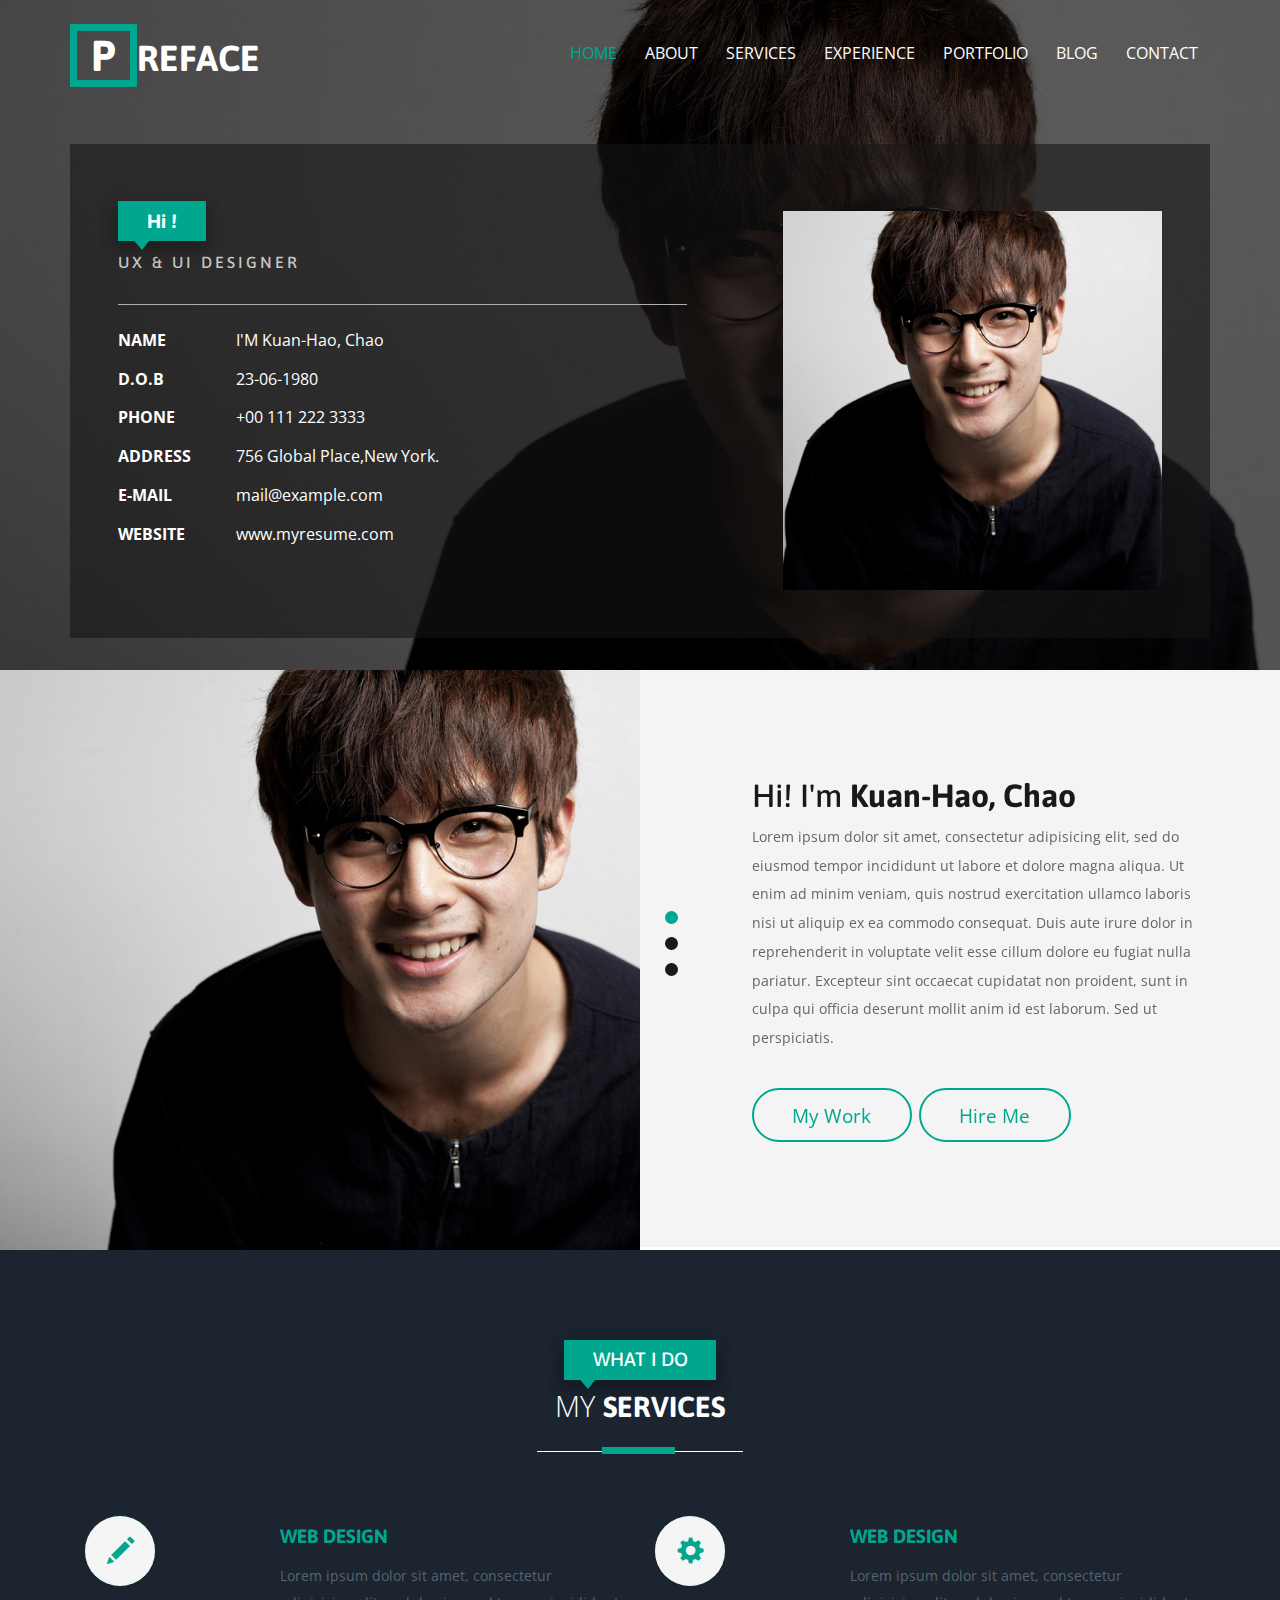
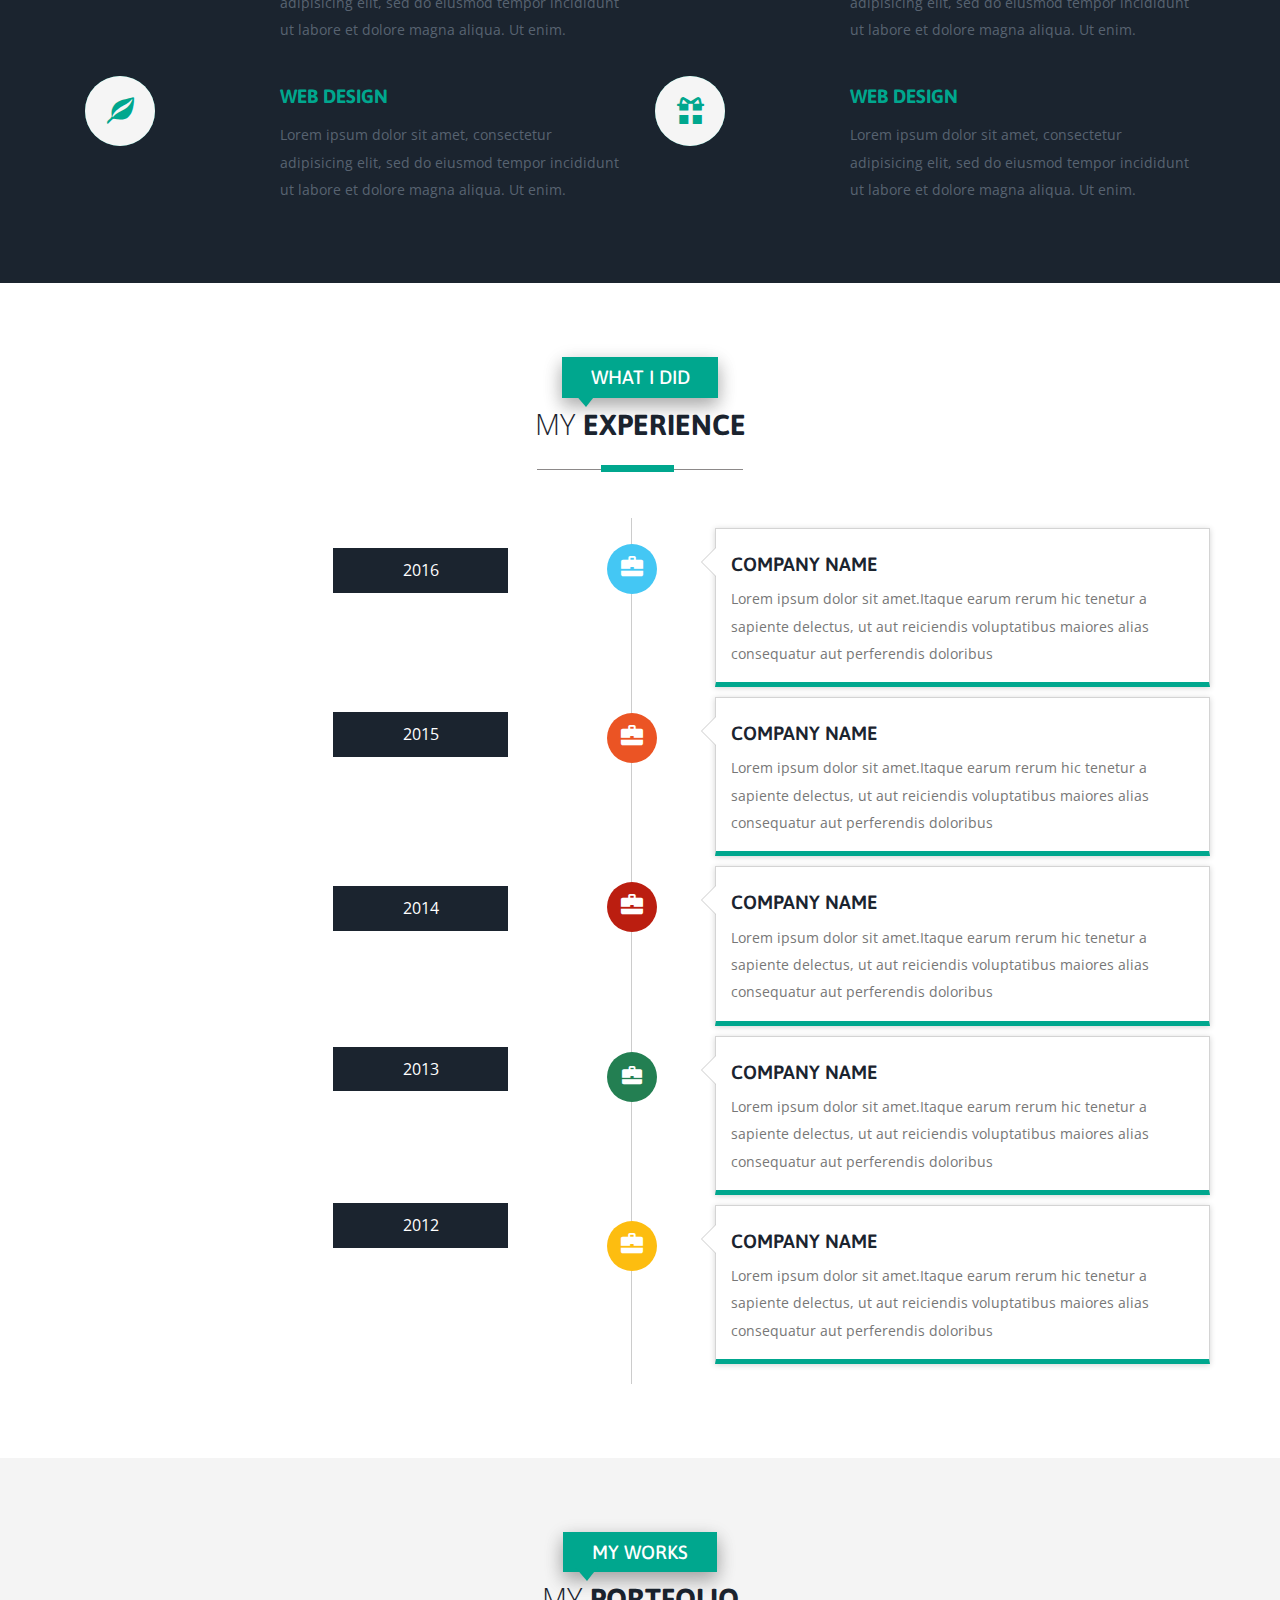
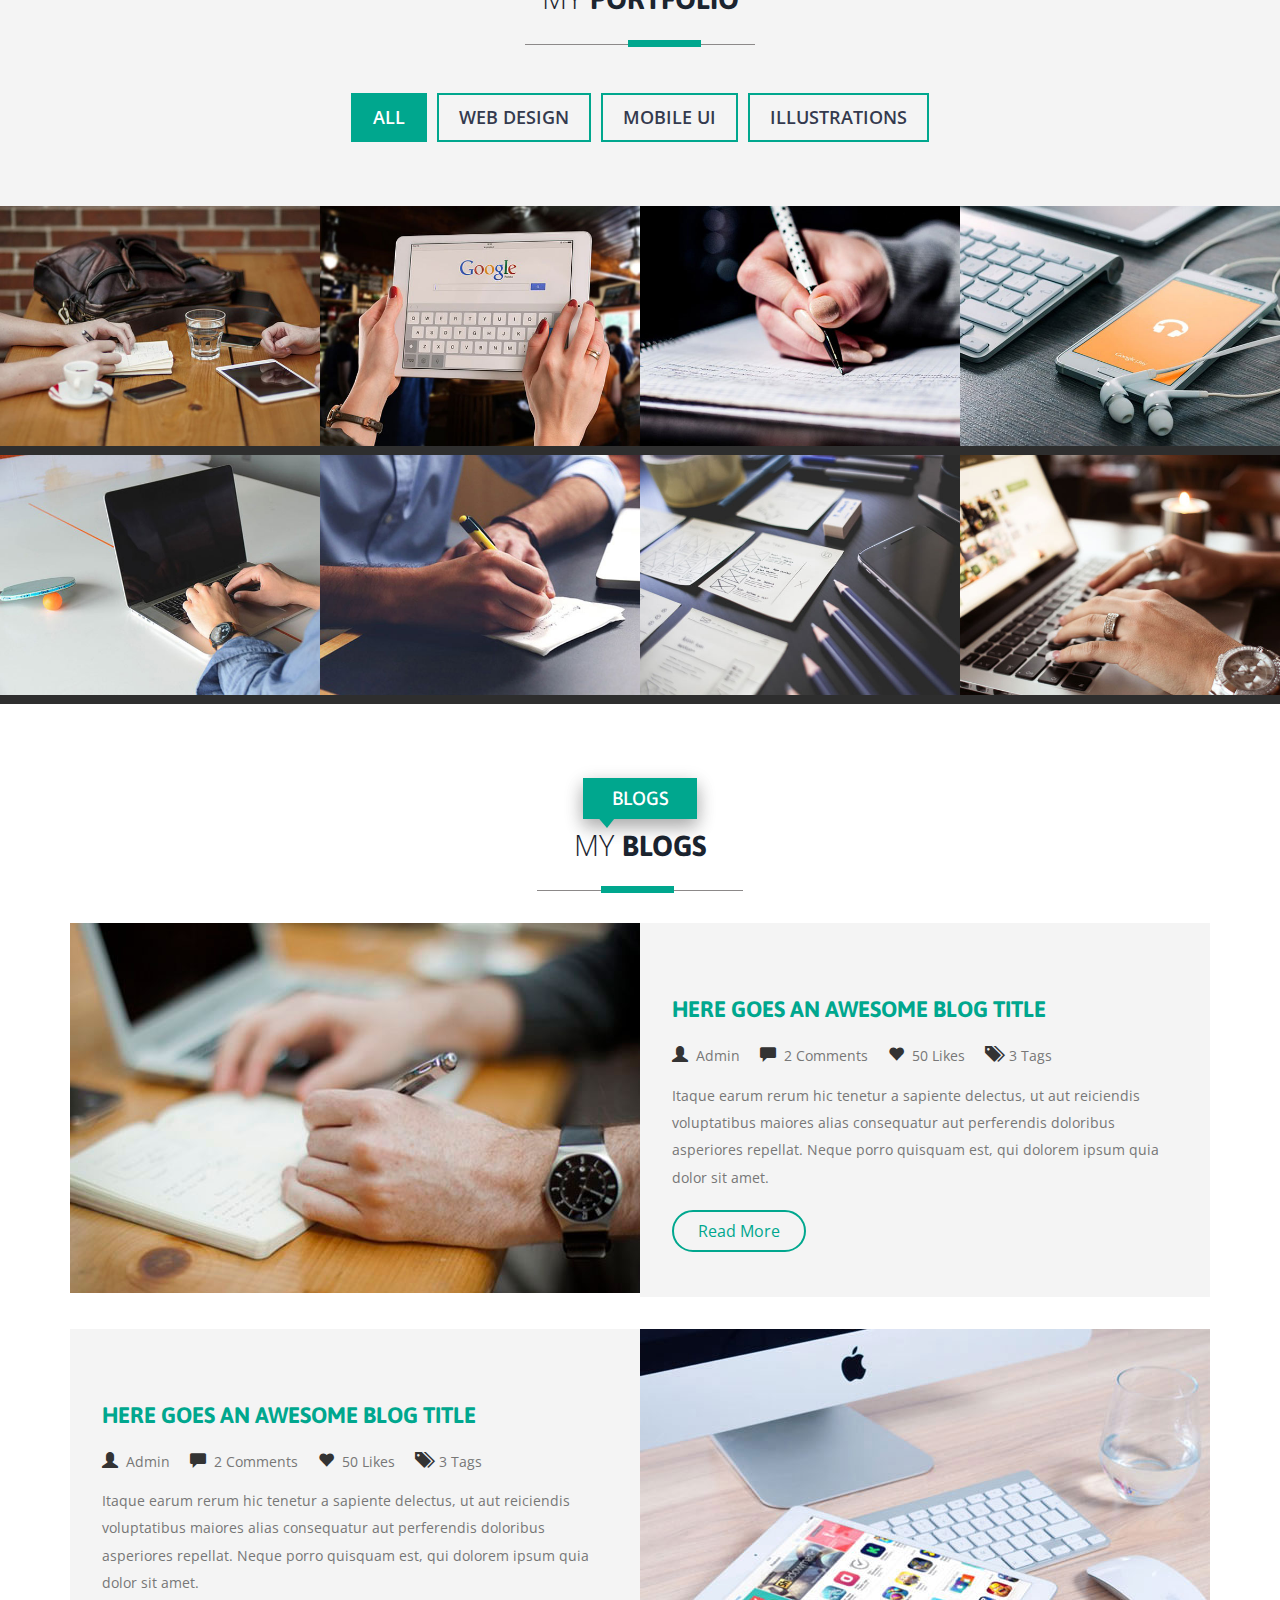
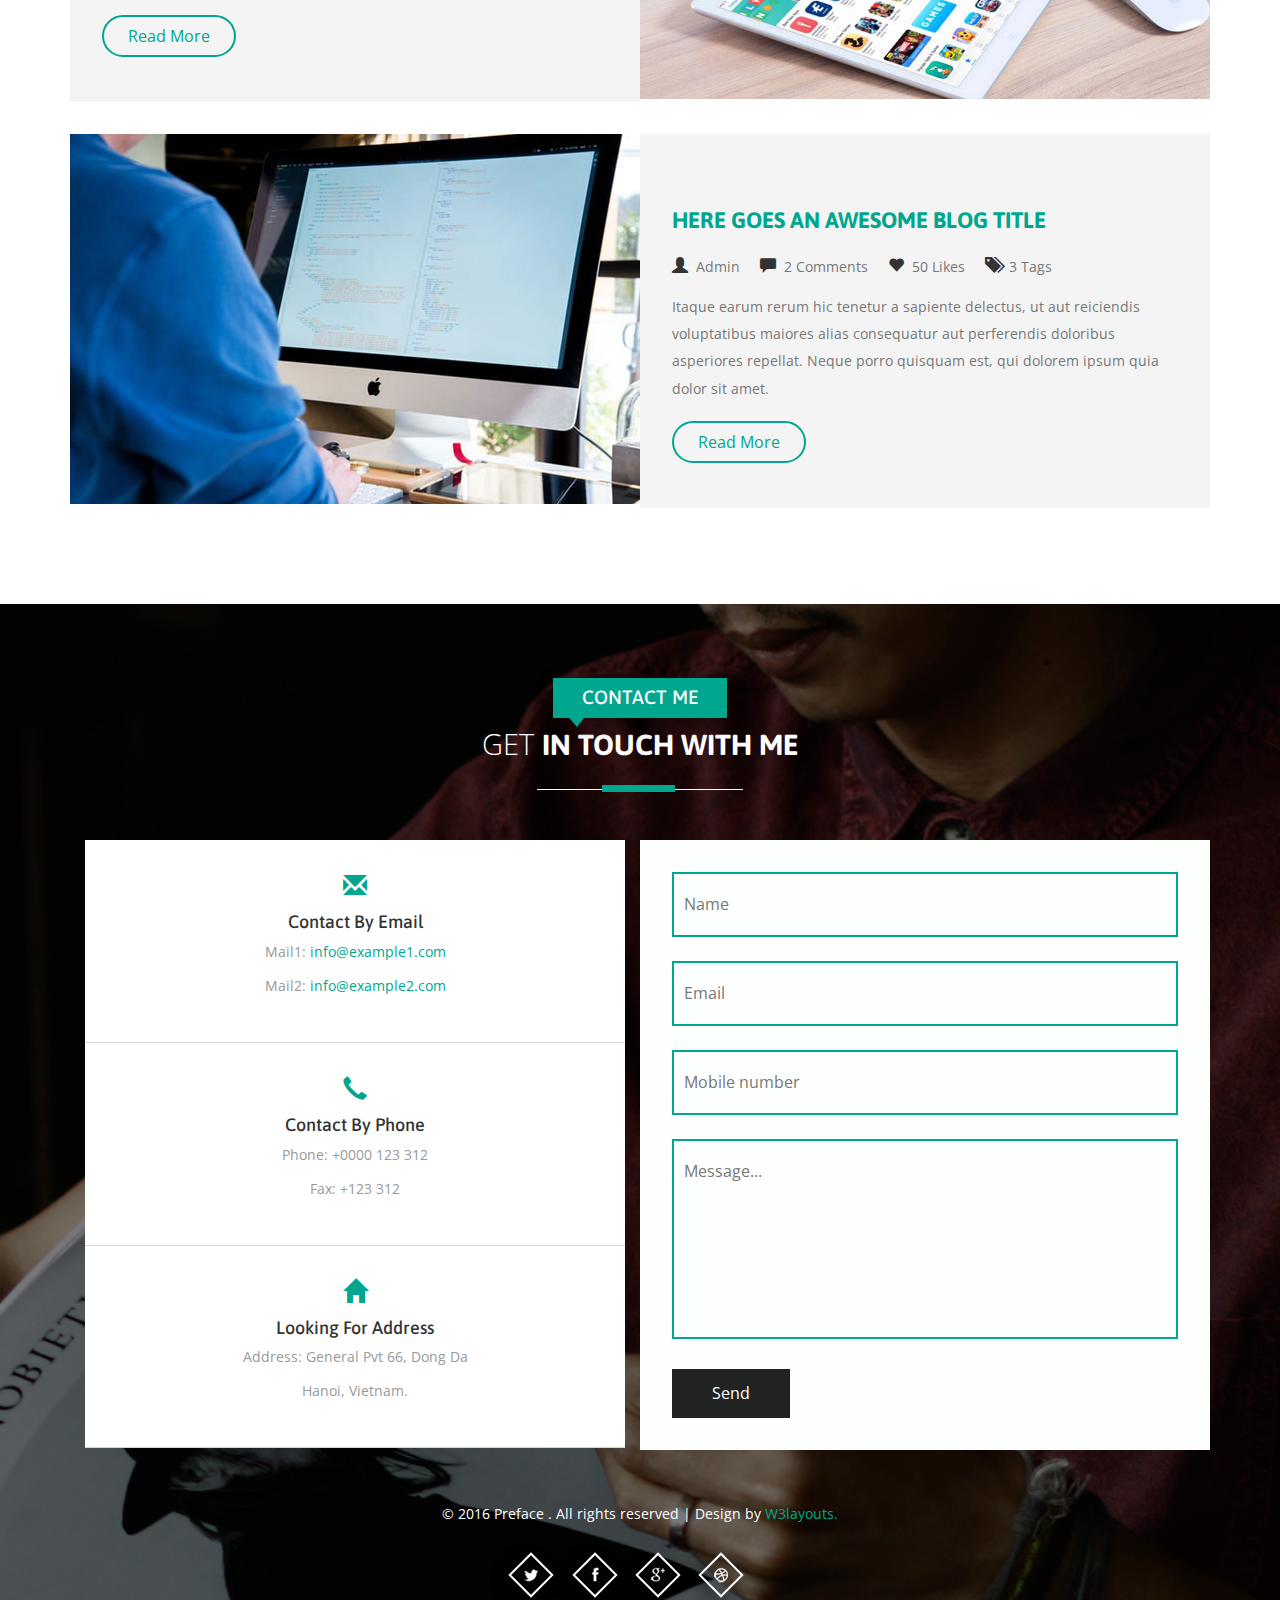
==== index.html @ f08b383d "Upload the new versio of my personal website" ====
<!--
Author: W3layouts
Author URL: http://w3layouts.com
License: Creative Commons Attribution 3.0 Unported
License URL: http://creativecommons.org/licenses/by/3.0/
-->
<!DOCTYPE HTML>
<html>
<head>
<title>Preface a Personal Category Flat Bootstrap Responsive Website Template| Home :: w3layouts</title>
<link href="css/bootstrap.css" rel='stylesheet' type='text/css' />
<!-- jQuery (necessary for Bootstrap's JavaScript plugins) -->
<script src="js/jquery.min.js"></script>
<!-- Custom Theme files -->
<link href="css/style.css" rel='stylesheet' type='text/css' />
 <!-- Custom Theme files -->
 <meta name="viewport" content="width=device-width, initial-scale=1">
 <meta http-equiv="Content-Type" content="text/html; charset=utf-8" />
 <meta name="keywords" content="Preface Responsive web template, Bootstrap Web Templates, Flat Web Templates, Android Compatible web template, 
Smartphone Compatible web template, free webdesigns for Nokia, Samsung, LG, Sony Ericsson, Motorola web design" />
<!-- webfonts -->
	<link href='//fonts.googleapis.com/css?family=Asap:400,700,400italic' rel='stylesheet' type='text/css'>
	<link href='//fonts.googleapis.com/css?family=Open+Sans:400,300,600' rel='stylesheet' type='text/css'>
<!-- webfonts -->
 <!---- start-smoth-scrolling---->
<script type="text/javascript" src="js/move-top.js"></script>
<script type="text/javascript" src="js/easing.js"></script>
	<script type="text/javascript">
			jQuery(document).ready(function($) {
				$(".scroll").click(function(event){		
					event.preventDefault();
					$('html,body').animate({scrollTop:$(this.hash).offset().top},1000);
				});
			});
		</script>
 <!---- start-smoth-scrolling---->
</head>
	<body>
		<!-- container -->
			<!-- header -->
			<div id="home" class="header">
				<div class="container">
				<!-- top-hedader -->
				<div class="top-header">
					<!-- /logo -->
					<!--top-nav---->
					<div class="top-nav">
					<div class="navigation">
					<div class="logo">
						<h1><a href="index.html"><span>P</span>REFACE</a></h1>
					</div>
					<div class="navigation-right">
						<span class="menu"><img src="images/menu.png" alt=" " /></span>
						<nav class="link-effect-3" id="link-effect-3">
							<ul class="nav1 nav nav-wil">
								<li class="active"><a data-hover="Home" href="index.html">Home</a></li>
								<li><a class="scroll" data-hover="About" href="#about">About</a></li>
								<li><a class="scroll" data-hover="Services" href="#services" >Services</a></li>
								<li><a class="scroll" data-hover="Experience" href="#work">Experience</a></li>
								<li><a class="scroll" data-hover="Portfolio" href="#port">Portfolio</a></li>
								<li><a class="scroll" data-hover="Blog" href="#blogs">Blog</a></li>
								<li><a class="scroll" data-hover="Contact" href="#contact">Contact</a></li>
							</ul>
						</nav>
							<!-- script-for-menu -->
								<script>
								   $( "span.menu" ).click(function() {
									 $( "ul.nav1" ).slideToggle( 300, function() {
									 // Animation complete.
									  });
									 });
								</script>
							<!-- /script-for-menu -->
					</div>
					<div class="clearfix"></div>
				</div>
				<!-- /top-hedader -->
				</div>
			<div class="banner-info">
				<div class="col-md-7 header-right">
					<h1>Hi !</h1>
					<h6>UX & UI DESIGNER</h6>
					<ul class="address">
					
					<li>
							<ul class="address-text">
								<li><b>NAME</b></li>
								<li>I'M Kuan-Hao, Chao</li>
							</ul>
						</li>
						<li>
							<ul class="address-text">
								<li><b>D.O.B</b></li>
								<li>23-06-1980</li>
							</ul>
						</li>
						<li>
							<ul class="address-text">
								<li><b>PHONE </b></li>
								<li>+00 111 222 3333</li>
							</ul>
						</li>
						<li>
							<ul class="address-text">
								<li><b>ADDRESS </b></li>
								<li>756 Global Place,New York.</li>
							</ul>
						</li>
						<li>
							<ul class="address-text">
								<li><b>E-MAIL </b></li>
								<li><a href="mailto:example@mail.com"> mail@example.com</a></li>
							</ul>
						</li>
						<li>
							<ul class="address-text">
								<li><b>WEBSITE </b></li>
								<li><a href="http://w3layouts.com">www.myresume.com</a></li>
							</ul>
						</li>
						
					</ul>
				</div>
				<div class="col-md-5 header-left">
					<img src="images/img1.jpg" alt="">
				</div>
				<div class="clearfix"> </div>
						
		      </div>
			</div>
		</div>
	</div>
			<!-- about -->
			<div id="about" class="about">
				<div class="col-md-6 about-left">
					<div id="owl-demo1" class="owl-carousel owl-carousel2">
					                <div class="item">
					                	<div class="about-left-grid">
											<h2>Hi! I'm <span>Kuan-Hao, Chao</span></h2>
											<p>Lorem ipsum dolor sit amet, consectetur adipisicing elit, sed do eiusmod tempor incididunt ut labore et dolore magna aliqua. Ut enim ad minim veniam, quis nostrud exercitation ullamco laboris nisi ut aliquip ex ea commodo consequat. Duis aute irure dolor in reprehenderit in voluptate velit esse cillum dolore eu fugiat nulla pariatur. Excepteur sint occaecat cupidatat non proident, sunt in culpa qui officia deserunt mollit anim id est laborum. Sed ut perspiciatis.</p>
											<ul>
												<li><a class="a-btn-a scroll" href="#port">My Work</a></li>
												<li><a class="a-btn-h scroll" href="#contact">Hire Me</a></li>
											</ul>
										</div>
					                </div>
					                  <div class="item">
					                	<div class="about-left-grid">
											<h2>Hi! I'm <span>Kuan-Hao, Chao</span></h2>
											<p>Lorem ipsum dolor sit amet, consectetur adipisicing elit, sed do eiusmod tempor incididunt ut labore et dolore magna aliqua. Ut enim ad minim veniam, quis nostrud exercitation ullamco laboris nisi ut aliquip ex ea commodo consequat. Duis aute irure dolor in reprehenderit in voluptate velit esse cillum dolore eu fugiat nulla pariatur. Excepteur sint occaecat cupidatat non proident, sunt in culpa qui officia deserunt mollit anim id est laborum. Sed ut perspiciatis.</p>
											<ul>
												<li><a class="a-btn-a scroll" href="#port">My Work</a></li>
												<li><a class="a-btn-h scroll" href="#contact">Hire Me</a></li>
											</ul>
										</div>
					                </div>
					                  <div class="item">
					                	<div class="about-left-grid">
											<h2>Hi! I'm <span>Kuan-Hao, Chao</span></h2>
											<p>Lorem ipsum dolor sit amet, consectetur adipisicing elit, sed do eiusmod tempor incididunt ut labore et dolore magna aliqua. Ut enim ad minim veniam, quis nostrud exercitation ullamco laboris nisi ut aliquip ex ea commodo consequat. Duis aute irure dolor in reprehenderit in voluptate velit esse cillum dolore eu fugiat nulla pariatur. Excepteur sint occaecat cupidatat non proident, sunt in culpa qui officia deserunt mollit anim id est laborum. Sed ut perspiciatis.</p>
											<ul>
												<li><a class="a-btn-a scroll" href="#port">My Work</a></li>
												<li><a class="a-btn-h scroll" href="#contact">Hire Me</a></li>
											</ul>
										</div>
					                </div>
					</div>
				</div>
				<div class="col-md-6 about-right">
					
				</div>
				<div class="clearfix"> </div>
							<link href="css/owl.carousel.css" rel="stylesheet">
							    <script src="js/owl.carousel.js"></script>
			<script>
				$(document).ready(function() {
					$("#owl-demo1").owlCarousel({
						items : 1,
						lazyLoad : false,
						autoPlay : true,
						navigation : false,
						navigationText :  false,
						pagination : true,
					});
				});
			</script>
			<!-- Feedback -->
			<script>
				$(document).ready(function() {
					$("#owl-demo3").owlCarousel({
						items : 1,
						lazyLoad : false,
						autoPlay : true,
						navigation : false,
						navigationText :  true,
						pagination :true,
					});
				});
			</script>
			</div>
			<!-- /about -->
			<!-- services -->
			<div id="services" class="services">
				<div class="container">
					<div class="service-head one text-center ">
						<h4>WHAT I DO</h4>
						<h3>MY <span>SERVICES</span></h3>
						<span class="border two"></span>
					</div>
					<!-- services-grids -->
					<div class="wthree_about_right_grids w3l-agile">
				<div class="col-md-6 wthree_about_right_grid">
					<div class="col-xs-4 wthree_about_right_grid_left">
						<div class="hvr-rectangle-in">
							<i class="glyphicon glyphicon-pencil"></i>
						</div>
					</div>
					<div class="col-xs-8 wthree_about_right_grid_right">
						<h4>Web Design</h4>
						<p>Lorem ipsum dolor sit amet, consectetur adipisicing elit, sed do eiusmod tempor incididunt ut labore et dolore magna aliqua. Ut enim.</p>
					</div>
					<div class="clearfix"> </div>
				</div>
				<div class="col-md-6 wthree_about_right_grid">
					<div class="col-xs-4 wthree_about_right_grid_left">
						<div class="hvr-rectangle-in">
							<i class="glyphicon glyphicon-cog"></i>
						</div>
					</div>
					<div class="col-xs-8 wthree_about_right_grid_right">
						<h4>Web Design</h4>
						<p>Lorem ipsum dolor sit amet, consectetur adipisicing elit, sed do eiusmod tempor incididunt ut labore et dolore magna aliqua. Ut enim.</p>
					</div>
					<div class="clearfix"> </div>
				</div>
				<div class="col-md-6 wthree_about_right_grid">
					<div class="col-xs-4 wthree_about_right_grid_left">
						<div class="hvr-rectangle-in">
							<i class="glyphicon glyphicon-leaf"></i>
						</div>
					</div>
					<div class="col-xs-8 wthree_about_right_grid_right">
						<h4>Web Design</h4>
						<p>Lorem ipsum dolor sit amet, consectetur adipisicing elit, sed do eiusmod tempor incididunt ut labore et dolore magna aliqua. Ut enim.</p>
					</div>
					<div class="clearfix"> </div>
				</div>
				<div class="col-md-6 wthree_about_right_grid">
					<div class="col-xs-4 wthree_about_right_grid_left">
						<div class="hvr-rectangle-in">
							<i class="glyphicon glyphicon-gift"></i>
						</div>
					</div>
					<div class="col-xs-8 wthree_about_right_grid_right">
						<h4>Web Design</h4>
						<p>Lorem ipsum dolor sit amet, consectetur adipisicing elit, sed do eiusmod tempor incididunt ut labore et dolore magna aliqua. Ut enim.</p>
					</div>
					<div class="clearfix"> </div>
				</div>
				<div class="clearfix"> </div>
			</div>

					<!-- services-grids -->
				</div>
			</div>
			<!-- services -->
			<!--work-experience-->
	<div id="work" class="work">
		<div class="container">
			<div class="service-head text-center">
						<h4>WHAT I DID</h4>
						<h3>MY <span>EXPERIENCE</span></h3>
						<span class="border one"></span>
					</div>
					<div class="time-main w3l-agile">
							<div class="col-md-6 year-info">
							   <ul class="year">
								   <li>2016</li>
								   <li>2015</li>
								   <li>2014</li>
								   <li>2013</li>
								   <li>2012</li>
								   <div class="clearfix"></div>
								</ul>
							</div> 
					                        <ul class="col-md-6 timeline">
																<li>
																  <div class="timeline-badge info"><i class="glyphicon glyphicon-briefcase"></i></div>
																  <div class="timeline-panel">
																	<div class="timeline-heading">
																	  <h4 class="timeline-title">COMPANY NAME</h4>
																	</div>
																	<div class="timeline-body">
																	  <p>Lorem ipsum dolor sit amet.Itaque earum rerum hic tenetur a sapiente delectus, ut aut reiciendis voluptatibus maiores alias consequatur aut perferendis doloribus </p>
																	</div>
																  </div>
																</li>
																
																<li>
																  <div class="timeline-badge primary"><i class="glyphicon glyphicon-briefcase"></i></div>
																  <div class="timeline-panel">
																	<div class="timeline-heading">
																	  <h4 class="timeline-title">COMPANY NAME</h4>
																	</div>
																	<div class="timeline-body">
																	  <p>Lorem ipsum dolor sit amet.Itaque earum rerum hic tenetur a sapiente delectus, ut aut reiciendis voluptatibus maiores alias consequatur aut perferendis doloribus </p>
																	</div>
																  </div>
																</li>
																
																
																
																<li>
																  <div class="timeline-badge danger"><i class="glyphicon glyphicon-briefcase"></i></div>
																  <div class="timeline-panel">
																	<div class="timeline-heading">
																	  <h4 class="timeline-title">COMPANY NAME</h4>
																	</div>
																	<div class="timeline-body">
																	  <p>Lorem ipsum dolor sit amet.Itaque earum rerum hic tenetur a sapiente delectus, ut aut reiciendis voluptatibus maiores alias consequatur aut perferendis doloribus </p>
																	</div>
																  </div>
																</li>
																
																<li>
																  <div class="timeline-badge success"><i class="glyphicon glyphicon-briefcase"></i></div>
																  <div class="timeline-panel">
																	<div class="timeline-heading">
																	  <h4 class="timeline-title">COMPANY NAME</h4>
																	</div>
																	<div class="timeline-body">
																	  <p>Lorem ipsum dolor sit amet.Itaque earum rerum hic tenetur a sapiente delectus, ut aut reiciendis voluptatibus maiores alias consequatur aut perferendis doloribus </p>
																	</div>
																  </div>
																</li>
																<li>
																  <div class="timeline-badge pass"><i class="glyphicon glyphicon-briefcase"></i></div>
																  <div class="timeline-panel">
																	<div class="timeline-heading">
																	  <h4 class="timeline-title">COMPANY NAME</h4>
																	</div>
																	<div class="timeline-body">
																	  <p>Lorem ipsum dolor sit amet.Itaque earum rerum hic tenetur a sapiente delectus, ut aut reiciendis voluptatibus maiores alias consequatur aut perferendis doloribus </p>
																	</div>
																  </div>
																</li>
															</ul>
								<div class="clearfix"></div>
								</div>
						</div>
				</div>
	<!--//work-experience-->

		<!-- portfolio -->
<div class="portfolio" id="port">
				<div class="service-head text-center">
						<h4>MY WORKS</h4>
						<h3>MY <span>PORTFOLIO</span></h3>
						<span class="border"></span>
					</div>
			<div class="portfolio-grids">
				<script src="js/easyResponsiveTabs.js" type="text/javascript"></script>
				<script type="text/javascript">
									$(document).ready(function () {
										$('#horizontalTab').easyResponsiveTabs({
											type: 'default', //Types: default, vertical, accordion           
											width: 'auto', //auto or any width like 600px
											fit: true   // 100% fit in a container
										});
									});
									
				</script>
				<div class="sap_tabs">
					<div id="horizontalTab" style="display: block; width: 100%; margin: 0px;">
						<ul class="resp-tabs-list">
							<li class="resp-tab-item" aria-controls="tab_item-0" role="tab"><span>ALL</span></li> 
							<li class="resp-tab-item" aria-controls="tab_item-1" role="tab"><span>WEB DESIGN</span></li> 
							<li class="resp-tab-item" aria-controls="tab_item-2" role="tab"><span>MOBILE UI</span></li> 				
							<li class="resp-tab-item" aria-controls="tab_item-3" role="tab"><span>ILLUSTRATIONS</span></li> 
						</ul>				  	 
						<div class="resp-tabs-container">
							<div class="tab-1 resp-tab-content" aria-labelledby="tab_item-0">
								<div class="col-md-3 team-gd ">
									
										<a href="#portfolioModal1" class="portfolio-link b-link-diagonal b-animate-go" data-toggle="modal"><img src="images/pic4.jpg" alt="">
										
										</a>
									
								</div>
								<div class="col-md-3 team-gd ">
									
										<a href="#portfolioModal3" class="portfolio-link b-link-diagonal b-animate-go" data-toggle="modal"><img src="images/pic5.jpg" alt="">
										
										</a>
									
								</div>
								<div class="col-md-3 team-gd ">
									
										<a href="#portfolioModal2" class="portfolio-link b-link-diagonal b-animate-go" data-toggle="modal"><img src="images/pic9.jpg" alt="">
										
										</a>
									
								</div>
								<div class="col-md-3 team-gd ">
								
										<a href="#portfolioModal4" class="portfolio-link b-link-diagonal b-animate-go" data-toggle="modal"><img src="images/pic6.jpg" alt="">
										
										</a>
									
								</div>
								<div class="col-md-3 team-gd yes_marg ">
									
										<a href="#portfolioModal5" class="portfolio-link b-link-diagonal b-animate-go" data-toggle="modal"><img src="images/pic10.jpg" alt="">
										
										</a>
									
								</div>
								<div class="col-md-3 team-gd yes_marg ">
									
										<a href="#portfolioModal6" class="portfolio-link b-link-diagonal b-animate-go" data-toggle="modal"><img src="images/pic11.jpg" alt="">
										
										</a>
									
								</div>
								<div class="col-md-3 team-gd yes_marg ">
									
										<a href="#portfolioModal7" class="portfolio-link b-link-diagonal b-animate-go" data-toggle="modal"><img src="images/pic13.jpg" alt="">
										
										</a>
								
								</div>
								<div class="col-md-3 team-gd yes_marg ">
									
										<a href="#portfolioModal8" class="portfolio-link b-link-diagonal b-animate-go" data-toggle="modal"><img src="images/pic14.jpg" alt="">
										
										</a>
									
								</div>
								<div class="clearfix"></div>
							</div>
							<div class="tab-1 resp-tab-content" aria-labelledby="tab_item-1">
								<div class="col-md-3 team-gd ">
									<div class="thumb">
										<a href="#portfolioModal5" class="portfolio-link b-link-diagonal b-animate-go" data-toggle="modal"><img src="images/pic10.jpg" alt="">
										
										</a>
									</div>
								</div>
								<div class="col-md-3 team-gd  ">
									<div class="thumb">
										<a href="#portfolioModal6" class="portfolio-link b-link-diagonal b-animate-go" data-toggle="modal"><img src="images/pic11.jpg" alt="">
										
										</a>
									</div>
								</div>
								<div class="col-md-3 team-gd ">
									
										<a href="#portfolioModal7" class="portfolio-link b-link-diagonal b-animate-go" data-toggle="modal"><img src="images/pic13.jpg" alt="">
										
										</a>
									
								</div>
								<div class="clearfix"></div>
							</div>
							<div class="tab-1 resp-tab-content" aria-labelledby="tab_item-2">
								<div class="col-md-3 team-gd ">
									
										<a href="#portfolioModal2" class="portfolio-link b-link-diagonal b-animate-go" data-toggle="modal"><img src="images/pic9.jpg" alt="">
										
										</a>
								
								</div>
								<div class="col-md-3 team-gd ">
									
										<a href="#portfolioModal4" class="portfolio-link b-link-diagonal b-animate-go" data-toggle="modal"><img src="images/pic6.jpg" alt="">
										
										</a>
									
								</div>
								<div class="col-md-3 team-gd">
									
										<a href="#portfolioModal5" class="portfolio-link b-link-diagonal b-animate-go" data-toggle="modal"><img src="images/pic10.jpg" alt="">
										
										</a>
									
								</div>
								<div class="col-md-3 team-gd">
									
										<a href="#portfolioModal6" class="portfolio-link b-link-diagonal b-animate-go" data-toggle="modal"><img src="images/pic11.jpg" alt="">
									
										</a>
									
								</div>
								<div class="clearfix"></div>
							</div>
								<div class="tab-1 resp-tab-content" aria-labelledby="tab_item-3">
								<div class="col-md-3 team-gd ">
									
										<a href="#portfolioModal5" class="portfolio-link b-link-diagonal b-animate-go" data-toggle="modal"><img src="images/pic10.jpg" alt="">
										
										</a>
									
								</div>
								<div class="col-md-3 team-gd">
									
										<a href="#portfolioModal6" class="portfolio-link b-link-diagonal b-animate-go" data-toggle="modal"><img src="images/pic11.jpg" alt="">
										
										</a>
									
								</div>
								<div class="col-md-3 team-gd ">
									
										<a href="#portfolioModal7" class="portfolio-link b-link-diagonal b-animate-go" data-toggle="modal"><img src="images/pic13.jpg" alt="">
										
										</a>
									
								</div>
								<div class="clearfix"></div>
							</div>
						</div>
					</div>
				</div>
			</div>
	</div>
	<!-- //portfolio -->
    <!-- top-grids -->
				<div class="blog" id="blogs">
					<div class="container">
						<div class="service-head text-center">
						<h4>BLOGS</h4>
						<h3>MY <span>BLOGS</span></h3>
						<span class="border one"></span>
					</div>
					   <div class="news-grid w3l-agile">
					    <div class="col-md-6 news-img">
						  <a href="#" data-toggle="modal" data-target="#myModal1"> <img src="images/b1.jpg" alt=" " class="img-responsive"></a>
						 
						</div>
					    <div class="col-md-6 news-text">
						   <h3> <a href="#" data-toggle="modal" data-target="#myModal1">HERE GOES AN AWESOME BLOG TITLE</a></h3>
							<ul class="news">
								<li><i class="glyphicon glyphicon-user"></i> <a href="#">Admin</a></li>
								<li><i class="glyphicon glyphicon-comment"></i> <a href="#">2 Comments</a></li>
								<li><i class="glyphicon glyphicon-heart"></i> <a href="#">50 Likes</a></li>
								<li><i class="glyphicon glyphicon-tags"></i> <a href="#">3 Tags</a></li>
							</ul>
							<p>Itaque earum rerum hic tenetur a sapiente delectus, ut aut reiciendis voluptatibus maiores alias consequatur aut perferendis doloribus asperiores repellat. Neque porro quisquam est, qui dolorem ipsum quia dolor sit amet.</p>
							<a href="#" data-toggle="modal" data-target="#myModal1" class="read hvr-shutter-in-horizontal">Read More</a>
					
						</div>
		
						<div class="clearfix"></div>
					 </div>
					  <div class="news-grid">

					    <div class="col-md-6 news-text two">
						   <h3> <a href="#" data-toggle="modal" data-target="#myModal1">HERE GOES AN AWESOME BLOG TITLE</a></h3>
							<ul class="news">
								<li><i class="glyphicon glyphicon-user"></i> <a href="#">Admin</a></li>
								<li><i class="glyphicon glyphicon-comment"></i> <a href="#">2 Comments</a></li>
								<li><i class="glyphicon glyphicon-heart"></i> <a href="#">50 Likes</a></li>
								<li><i class="glyphicon glyphicon-tags"></i> <a href="#">3 Tags</a></li>
							</ul>
							<p>Itaque earum rerum hic tenetur a sapiente delectus, ut aut reiciendis voluptatibus maiores alias consequatur aut perferendis doloribus asperiores repellat. Neque porro quisquam est, qui dolorem ipsum quia dolor sit amet.</p>
								<a href="#" data-toggle="modal" data-target="#myModal1" class="read hvr-shutter-in-horizontal">Read More</a>
					
						</div>
						<div class="col-md-6 news-img two">
						   <a href="#" data-toggle="modal" data-target="#myModal1"> <img src="images/b2.jpg" alt=" " class="img-responsive"></a>
						 
						</div>
						<div class="clearfix"></div>
					 </div>
					  <div class="news-grid">
					    <div class="col-md-6 news-img">
						  <a href="#" data-toggle="modal" data-target="#myModal1"> <img src="images/b3.jpg" alt=" " class="img-responsive"></a>
						 
						</div>
					    <div class="col-md-6 news-text">
						   <h3> <a href="#" data-toggle="modal" data-target="#myModal1">HERE GOES AN AWESOME BLOG TITLE</a></h3>
							<ul class="news">
								<li><i class="glyphicon glyphicon-user"></i> <a href="#">Admin</a></li>
								<li><i class="glyphicon glyphicon-comment"></i> <a href="#">2 Comments</a></li>
								<li><i class="glyphicon glyphicon-heart"></i> <a href="#">50 Likes</a></li>
								<li><i class="glyphicon glyphicon-tags"></i> <a href="#">3 Tags</a></li>
							</ul>
							<p>Itaque earum rerum hic tenetur a sapiente delectus, ut aut reiciendis voluptatibus maiores alias consequatur aut perferendis doloribus asperiores repellat. Neque porro quisquam est, qui dolorem ipsum quia dolor sit amet.</p>
							<a href="#" data-toggle="modal" data-target="#myModal1" class="read hvr-shutter-in-horizontal">Read More</a>
					
						</div>
		
						<div class="clearfix"></div>
					 </div>
					</div>
				</div>
				<!-- top-grids -->
	<!-- /blog-pop-->
			<div class="modal ab fade" id="myModal1" tabindex="-1" role="dialog" aria-labelledby="myModalLabel">
				<div class="modal-dialog about" role="document">
					<div class="modal-content about">
						<div class="modal-header">
							<button type="button" class="close ab" data-dismiss="modal" aria-label="Close"><span aria-hidden="true">&times;</span></button>						
						</div>
						<div class="modal-body about">
								<div class="about">
									
									  <div class="about-inner">
									   
									      <img src="images/b3.jpg" alt="about"/>
										     <h4 class="tittle">A Fews words about us</h4>
										   <p>Lorem ipsum dolor sit amet Integer gravida,Lorem ipsum dolor sit amet Integer gravida velit,Ming sits in the corner the whole day. She's into crochet. quis dolor tristiqumsan.Mirum est notare quam littera gothica, quam nunc putamus parum claram, anteposuerit litterarum formas humanitatis per seacula quarta decima et quinta decima. velit quis dolor tristiqumsan.</p>
										    <p>Lorem ipsum dolor sit amet. Integer gravida velit quis dolor tristiqumsan.anteposuerit litterarum formas humanitatis per seacula amet Integer gravida velit. </p>
									  </div>
												
								</div>
						</div>
					</div>
				</div>
			</div>
			<!-- //blog-pop-->

			<!-- /header -->
<div class="footer" id="contact">
	<div class="container">
	<div class="service-head one text-center">
						<h4>CONTACT ME</h4>
						<h3>GET <span>IN TOUCH WITH ME</span></h3>
						<span class="border two"></span>
					</div>
		<div class="mail_us">
			<div class="col-md-6 mail_left">
				<div class="contact-grid1-left">
					<div class="contact-grid1-left1">
						<span class="glyphicon glyphicon-envelope" aria-hidden="true"></span>
						<h4>Contact By Email</h4>
						<ul>
							<li>Mail1: <a href="mailto:info@example.com">info@example1.com</a></li>
							<li>Mail2: <a href="mailto:info@example.com">info@example2.com</a></li>
						</ul>
					</div>
				</div>
					<div class="contact-grid1-left">
						<div class="contact-grid1-left1">
							<span class="glyphicon glyphicon-earphone" aria-hidden="true"></span>
							<h4>Contact By Phone</h4>
							<ul>
								<li>Phone: +0000 123 312</li>
								<li>Fax: +123 312</li>
							</ul>
						</div>
					</div>
					<div class="contact-grid1-left">
						<div class="contact-grid1-left1">
							<span class="glyphicon glyphicon-home" aria-hidden="true"></span>
							<h4>Looking For Address</h4>
							<ul>
								<li>Address: General Pvt 66, Dong Da</li>
								<li>Hanoi, Vietnam.</li>
							</ul>
						</div>
					</div>
				<div class="clearfix"> </div>
			</div>
			<div class="col-md-6 mail_right">
				<form action="#" method="post">
					<input type="text" name="Name" value="Name" onfocus="this.value = '';" onblur="if (this.value == '') {this.value = 'Name';}" required="">
					<input type="email" name="Email" value="Email" onfocus="this.value = '';" onblur="if (this.value == '') {this.value = 'Email';}" required="">
					<input type="text" name="Mobile number" value="Mobile number" onfocus="this.value = '';" onblur="if (this.value == '') {this.value = 'Mobile number';}" required="">
					<textarea name="Message..." onfocus="this.value = '';" onblur="if (this.value == '') {this.value = 'Message...';}" required="">Message...</textarea>
					<input type="submit" value="Send">
					
				</form>
			</div>
			<div class="clearfix"></div>
		</div>
		<div class="copy_right text-center">
			<p>&copy; 2016 Preface . All rights reserved | Design by <a href="http://w3layouts.com/" target="_blank">W3layouts.</a></p>
			 <ul class="social-icons two">
							<li><a href="#"> </a></li>
							<li><a href="#" class="fb"> </a></li>
							<li><a href="#" class="in"> </a></li>
							<li><a href="#" class="dott"> </a></li>
						</ul>
		</div>
	</div>
</div>
			<!-- //footer -->
		<!-- /container -->
		<div class="portfolio-modal modal fade slideanim" id="portfolioModal1" tabindex="-1" role="dialog" aria-hidden="true">
    <div class="modal-content port-modal">
        <div class="close-modal" data-dismiss="modal">
            <div class="lr">
                <div class="rl"></div>
            </div>
        </div>
        <div class="container">
			<div class="row">
                <div class="col-lg-8 col-lg-offset-2 text-center">
                    <div class="modal-body">
						<h3>Image-Title</h3>
                        <img src="images/pic4.jpg" class="img-responsive img-centered" alt="">
                        <p>Lorem Ipsum is simply dummy text of the printing and typesetting industry. Lorem Ipsum has been the industry's standard dummy text ever since the 1500s, when an unknown printer took a galley of type and scrambled it to make a type specimen book.</p>
                    </div>
                </div>
            </div>
        </div>
    </div>
</div>
<div class="portfolio-modal modal fade slideanim" id="portfolioModal2" tabindex="-1" role="dialog" aria-hidden="true">
    <div class="modal-content port-modal">
        <div class="close-modal" data-dismiss="modal">
            <div class="lr">
                <div class="rl"></div>
            </div>
        </div>
        <div class="container">
			<div class="row">
                <div class="col-lg-8 col-lg-offset-2 text-center">
                    <div class="modal-body">
						<h3>Image-Title</h3>
                        <img src="images/pic9.jpg" class="img-responsive img-centered" alt="">
                        <p>Lorem Ipsum is simply dummy text of the printing and typesetting industry. Lorem Ipsum has been the industry's standard dummy text ever since the 1500s, when an unknown printer took a galley of type and scrambled it to make a type specimen book.</p>
                    </div>
                </div>
            </div>
        </div>
    </div>
</div>
<div class="portfolio-modal modal fade slideanim" id="portfolioModal3" tabindex="-1" role="dialog" aria-hidden="true">
    <div class="modal-content port-modal">
        <div class="close-modal" data-dismiss="modal">
            <div class="lr">
                <div class="rl"></div>
            </div>
        </div>
        <div class="container">
			<div class="row">
                <div class="col-lg-8 col-lg-offset-2 text-center">
                    <div class="modal-body">
						<h3>Image-Title</h3>
                        <img src="images/pic5.jpg" class="img-responsive img-centered" alt="">
                        <p>Lorem Ipsum is simply dummy text of the printing and typesetting industry. Lorem Ipsum has been the industry's standard dummy text ever since the 1500s, when an unknown printer took a galley of type and scrambled it to make a type specimen book.</p>
                    </div>
                </div>
            </div>
        </div>
    </div>
</div>
<div class="portfolio-modal modal fade slideanim" id="portfolioModal4" tabindex="-1" role="dialog" aria-hidden="true">
    <div class="modal-content port-modal">
        <div class="close-modal" data-dismiss="modal">
            <div class="lr">
                <div class="rl"></div>
            </div>
        </div>
        <div class="container">
			<div class="row">
                <div class="col-lg-8 col-lg-offset-2 text-center">
                    <div class="modal-body">
						<h3>Image-Title</h3>
                        <img src="images/pic6.jpg" class="img-responsive img-centered" alt="">
                        <p>Lorem Ipsum is simply dummy text of the printing and typesetting industry. Lorem Ipsum has been the industry's standard dummy text ever since the 1500s, when an unknown printer took a galley of type and scrambled it to make a type specimen book.</p>
                    </div>
                </div>
            </div>
        </div>
    </div>
</div>
<div class="portfolio-modal modal fade slideanim" id="portfolioModal5" tabindex="-1" role="dialog" aria-hidden="true">
    <div class="modal-content port-modal">
        <div class="close-modal" data-dismiss="modal">
            <div class="lr">
                <div class="rl"></div>
            </div>
        </div>
        <div class="container">
			<div class="row">
                <div class="col-lg-8 col-lg-offset-2 text-center">
                    <div class="modal-body">
						<h3>Image-Title</h3>
                        <img src="images/pic10.jpg" class="img-responsive img-centered" alt="">
                        <p>Lorem Ipsum is simply dummy text of the printing and typesetting industry. Lorem Ipsum has been the industry's standard dummy text ever since the 1500s, when an unknown printer took a galley of type and scrambled it to make a type specimen book.</p>
                    </div>
                </div>
            </div>
        </div>
    </div>
</div>
<div class="portfolio-modal modal fade slideanim" id="portfolioModal6" tabindex="-1" role="dialog" aria-hidden="true">
    <div class="modal-content port-modal">
        <div class="close-modal" data-dismiss="modal">
            <div class="lr">
                <div class="rl"></div>
            </div>
        </div>
        <div class="container">
			<div class="row">
                <div class="col-lg-8 col-lg-offset-2 text-center">
                    <div class="modal-body">
						<h3>Image-Title</h3>
                        <img src="images/pic11.jpg" class="img-responsive img-centered" alt="">
                        <p>Lorem Ipsum is simply dummy text of the printing and typesetting industry. Lorem Ipsum has been the industry's standard dummy text ever since the 1500s, when an unknown printer took a galley of type and scrambled it to make a type specimen book.</p>
                    </div>
                </div>
            </div>
        </div>
    </div>
</div>
<div class="portfolio-modal modal fade slideanim" id="portfolioModal7" tabindex="-1" role="dialog" aria-hidden="true">
    <div class="modal-content port-modal">
        <div class="close-modal" data-dismiss="modal">
            <div class="lr">
                <div class="rl"></div>
            </div>
        </div>
        <div class="container">
			<div class="row">
                <div class="col-lg-8 col-lg-offset-2 text-center">
                    <div class="modal-body">
						<h3>Image-Title</h3>
                        <img src="images/pic13.jpg" class="img-responsive img-centered" alt="">
                        <p>Lorem Ipsum is simply dummy text of the printing and typesetting industry. Lorem Ipsum has been the industry's standard dummy text ever since the 1500s, when an unknown printer took a galley of type and scrambled it to make a type specimen book.</p>
                    </div>
                </div>
            </div>
        </div>
    </div>
</div>
<div class="portfolio-modal modal fade slideanim" id="portfolioModal8" tabindex="-1" role="dialog" aria-hidden="true">
    <div class="modal-content port-modal">
        <div class="close-modal" data-dismiss="modal">
            <div class="lr">
                <div class="rl"></div>
            </div>
        </div>
        <div class="container">
			<div class="row">
                <div class="col-lg-8 col-lg-offset-2 text-center">
                    <div class="modal-body">
						<h3>Image-Title</h3>
                        <img src="images/pic14.jpg" class="img-responsive img-centered" alt="">
                        <p>Lorem Ipsum is simply dummy text of the printing and typesetting industry. Lorem Ipsum has been the industry's standard dummy text ever since the 1500s, when an unknown printer took a galley of type and scrambled it to make a type specimen book.</p>
                    </div>
                </div>
            </div>
        </div>
    </div>
</div>
<div class="portfolio-modal modal fade slideanim" id="portfolioModal9" tabindex="-1" role="dialog" aria-hidden="true">
    <div class="modal-content port-modal">
        <div class="close-modal" data-dismiss="modal">
            <div class="lr">
                <div class="rl"></div>
            </div>
        </div>
        <div class="container">
			<div class="row">
                <div class="col-lg-8 col-lg-offset-2 text-center">
                    <div class="modal-body">
                        <img src="images/pic1.jpg" class="img-responsive img-centered" alt="">
                    </div>
                </div>
            </div>
        </div>
    </div>
</div>
<a href="#home" id="toTop" style="display: block;"> <span id="toTopHover" style="opacity: 1;"> </span></a>
	<!--start-smooth-scrolling-->
						<script type="text/javascript">
									$(document).ready(function() {
										/*
										var defaults = {
								  			containerID: 'toTop', // fading element id
											containerHoverID: 'toTopHover', // fading element hover id
											scrollSpeed: 1200,
											easingType: 'linear' 
								 		};
										*/
										
										$().UItoTop({ easingType: 'easeOutQuart' });
										
									});
								</script>
								<!--end-smooth-scrolling-->
<!-- //for bootstrap working -->
	<script src="js/bootstrap.js"></script>
	

	</body>
</html>
---- css/style.css ----
/*--
Author: W3layouts
Author URL: http://w3layouts.com
License: Creative Commons Attribution 3.0 Unported
License URL: http://creativecommons.org/licenses/by/3.0/
--*/
html, body{
    font-family: 'Open Sans', sans-serif;
    font-size: 100%;
  	background: #FFf;
}
body a{
	transition:0.5s all;
	-webkit-transition:0.5s all;
	-moz-transition:0.5s all;
	-o-transition:0.5s all;
	-ms-transition:0.5s all;
}
body h1,h2,h3,h4,h5,h6{
	    font-family: 'Asap', sans-serif;
}
/*-- header --*/
#home {
    background: url(../images/header-bg.jpg) no-repeat center top;
    background-size: cover;
    -webkit-background-size: cover;
    -moz-background-size: cover;
    -o-background-size: cover;
    -ms-background-size: cover;
    min-height:650px;
	position: relative;
}
.top-header {
	padding: 2em 0;
}
.logo h1 {
    margin: 0;
    text-transform: uppercase;
    font-weight: bold;
     color:#fff;
}
.logo h1 a{
	text-decoration:none;
	 color:#fff;
}
.logo span {
    border: 7px solid #00a78e;
    padding: 0px 14px;
    font-size: 1.2em;
    color: #fff;
}
.logo{
	float:left;
}
.navigation-right{
	float:right;
}
.navigation-right ul li{
	display:inline-block;
}
.navigation-right ul li a{
	color:#fff;
    font-size:1em;
    text-decoration: none;
    padding: 10px 0;
	text-transform:uppercase;
    font-family: 'Open Sans', sans-serif;
}
.navigation-right ul li.active a{
	    color: #00a78e;
}
span.menu{
	display:none;
}
/*-- nav-hover --*/
.link-effect-3 a {
	padding: 10px 0;
	margin: 0 12px;
	color: #797878;
	text-shadow: none;
	position: relative;  
    font-family: 'Open Sans', sans-serif;
}
.link-effect-3 a::before {
	position: absolute;
	top: 0;
	left: 0;
	overflow: hidden;
	padding: 10px 0;
	max-width: 0;
	border-bottom: 3px solid #00a78e;
    color: #00a78e;
	content: attr(data-hover);
	-webkit-transition: max-width 0.5s;
	-moz-transition: max-width 0.5s;
	transition: max-width 0.5s;
}
.link-effect-3 a:hover::before {
	max-width: 100%;
}
/*--banner-info--*/
.banner-info {
    background:rgba(23, 20, 20, 0.58);
    margin-top: 4em;
}
.header-left {
    padding: 3em;
}
.header-right {
    padding: 3em;
}
ul.address-text {
    padding: 0;
}
ul.address {
    padding: 0;
}
.header-left img {
    width: 100%;
     margin-top: 19px;
}
.header-right {
    padding-left: 3em;
}
.header-right h1 {
    font-size: 2.5em;
    color: #fff;
    margin: 0.5em 0 0;
    font-weight: bold;
}
.header-right h1 {
    font-size: 1.2em;
    color: #FFF;
    background: #00a78e;
    display: inline-block;
    padding: .5em 1.5em;
    position: relative;
	    box-shadow: 0 8px 17px 0 rgba(0,0,0,0.2),0 6px 20px 0 rgba(0,0,0,0.19);
}
.header-right h1:before {
       width: 0;
    height: 0;
    position: absolute;
    content: '';
    bottom: -9px;
    left: 12px;
    border-style: solid;
    border-width: 14px 11px 0 12px;
    border-color: #00a78e transparent transparent transparent;
}
.service-head h4 {
    font-size: 1.2em;
    color: #FFF;
    background: #00a78e;
    display: inline-block;
    padding: .5em 1.5em;
    position: relative;
	    box-shadow: 0 8px 17px 0 rgba(0,0,0,0.2),0 6px 20px 0 rgba(0,0,0,0.19);
}
.service-head h4:before {
    width: 0;
    height: 0;
    position: absolute;
    content: '';
    bottom: -9px;
    left: 12px;
    border-style: solid;
    border-width: 14px 11px 0 12px;
    border-color: #00a78e transparent transparent transparent;
	
}
.header-right h6 {
       font-size: 1em;
    color: #C7C7C7;
    margin-top: 0.8em;
    letter-spacing: 3px;
    text-transform: uppercase;
}
ul.address {
    margin-top: 2em;
    border-top: 1px solid #AFAFAF;
    padding-top: 0.5em;
}
ul.address li {
    display: block;
}
ul.address li ul.address-text li {
    display: inline-block;
    font-size: 1em;
    color: #fff;
    margin-top: 1em;
	font-weight: 400;
}
ul.address li ul.address-text li:nth-child(1){
	width: 20%;
}
ul.address li ul.address-text li a {
    color: #fff;
	text-decoration:none;
}
ul.address li ul.address-text li a:hover{
        color: #00a78e;
}
ul.address-text b {
    color:#fff;
}
/*--social-icons--*/
ul.social-icons{
	    display: block;
    padding: 0;
    background:#00a78e;
    padding:1.3em 0;
    text-align: center;
	margin:0;
}
.social-icons li {
    display: inline-block;
    margin-right: 1%;
}
.social-icons li a{  
    background: url(../images/social-icons2.png) no-repeat 3px 3px;
    display: block;
    height: 32px;
    width: 32px;
	margin-right: 1em;
	-webkit-transition: .5s all;
    transition: .5s all;
    -moz-transition: .5s all;
}
.social-icons li a:before {
	content: '';
    display: block;
    height: 32px;
    width: 32px;
       border: 2px solid #fff;
	-webkit-transform: rotate(45deg);
	transform: rotate(45deg);
	-moz-transform: rotate(45deg);
	-o-transform: rotate(45deg);
	-ms-transform: rotate(45deg); 
    box-shadow: 0 8px 17px 0 rgba(0,0,0,0.2),0 6px 20px 0 rgba(0,0,0,0.19);	
}
.social-icons li a.fb{
	background-position: 3px -30px;
}
.social-icons li a.in{
      background-position: 3px -62px;
}
.social-icons li a.dott {
background-position: 3px -94px;
}
.social-icons li a:hover::before {
    border-color: #00a78e;
	    box-shadow: 0 8px 17px 0 rgba(0,0,0,0.2),0 6px 20px 0 rgba(0,0,0,0.19);
}
/*-- wellcome-note --*/
.welcome-note{
	margin:3em 0;
}
.note{
	
}
.note h1{
	color:#FFF;
	font-size:2.5em;
	font-weight:400;
}
.note h1 span{
	font-weight:700;
}
/*-- /blogs --*/
.news-text {
    float: right;
    padding: 3.38em 2em;
    background: #f4f4f4;
}
.news-img {
    float: left;
    position: relative;
    padding: 0;
}
.news-text.two {
    float:left;
}
.news-img img,.news-img.two  img{
    width: 100%;
}
.news-img.two {
    float:right;
}
.news-text h3   {
    font-size: 1.4em;
    color: #333333;
    text-transform: uppercase;
        margin-bottom: 1em;
		font-weight:bold;
}
.news-text p {
    font-size: 0.9em;
    line-height: 1.9em;
    margin: 1em 0 2em 0;
    color: #777;
}
.news-text h3  a,ul.news li:hover  i{
	 color:#00a78e;
	 text-decoration:none;
}
ul.news li {
    display: inline-block;
       margin-right: 1em;
}
ul.news li i {
    margin-right: 4px;
}
ul.news li a{
    font-size: 0.9em;
    color: #777;
}
ul.news li i{
	color:#333;
}
a.read {
    padding: 0.5em 1.5em;
    font-size: 1em;
    color: #00a78e;
    border: 2px solid #00a78e;
    text-decoration: none;
    border-radius: 1.5em;
    -webkit-border-radius: 1.5em;
    -moz-border-radius: 1.5em;
    -o-border-radius: 1.5em;
    -ms-border-radius: 1.5em;
}
a.read:hover {
	background:#00a78e;
	color:#fff;
}
ul.news {
    padding: 0;
}
.news-grid {
    margin: 2em 0;
}
.news-grid:hover{
		transition:0.5s all;
	-webkit-transition:0.5s all;
	-moz-transition:0.5s all;
	-o-transition:0.5s all;
	-ms-transition:0.5s all;
   box-shadow: 0 8px 17px 0 rgba(0,0,0,0.2),0 6px 20px 0 rgba(0,0,0,0.19);
   -webkit-box-shadow: 0 8px 17px 0 rgba(0,0,0,0.2),0 6px 20px 0 rgba(0,0,0,0.19);
   -moz-box-shadow: 0 8px 17px 0 rgba(0,0,0,0.2),0 6px 20px 0 rgba(0,0,0,0.19);
   -o-box-shadow: 0 8px 17px 0 rgba(0,0,0,0.2),0 6px 20px 0 rgba(0,0,0,0.19);
}
.blog {
    padding:5em 0;
}
.about-inner p {
    color: #777;
    line-height: 1.8em;
    font-size:0.9em;
}
h4.tittle  {
    color: #00a78e;
    text-decoration: none;
    font-size: 1.4em;
    margin: 1em 0 0.5em 0;
    text-transform: uppercase;
    font-weight: bold;
}
.modal-dialog.about {
    width: 757px;
    margin:3.5em auto 0;
}
.modal-content.about {
    background-color: #fff;
    border-radius: 0px!important;
}
.modal-body {
    position: relative;
    padding: 20px;
    text-align: center;
}
/*-- about-us --*/
span.border {
    width: 18%;
    background: #8C8989;
    height: 1px;
    display: block;
    margin-top: 26px;
    position: relative;
    margin: 23px auto 0px;
}
 span.border:after {
       content: ' ';
    position: absolute;
    background: #00a78e;
    height: 7px;
    display: block;
    width: 73px;
    top: -4px;
    left: 103px;
}
span.border.one:after {
    content: ' ';
    position: absolute;
    background: #00a78e;
    height: 7px;
    display: block;
    width: 73px;
    top: -4px;
    left: 64px;
}
.about-left-grid h3{
	font-size:2.5em;
	color:#FFF;
}
.about-left-grid{
	width:70%;
	float:right;
    margin-right: 10em;
	min-height:433px;
}
.about-left-grid h2{
	color:#191919;
	font-size:2em;
}
.about-left-grid h2 span{
	font-weight:700;
}
.about-left-grid p{
    color: #666666;
    font-size:1em;
    line-height: 2em;
    margin-top: 1.5em;
} 
.about-left-grid ul{
	margin:3em 0 0 0;
	padding:0;
}
.about-left-grid ul li{
	display:inline-block;
}
.about-left-grid ul li:nth-child(1){
	margin-right: 0.2em;
}
.about-left {
      padding: 4.5em 0 4.7em 0;
    float: right;
    background: #f4f4f4;
}
.about-left-grid ul li a {
       padding: 0.6em 2em;
    font-size: 1.2em;
    color: #00a78e;
    border: 2px solid #00a78e;
    text-decoration: none;
    border-radius: 1.5em;
    -webkit-border-radius: 1.5em;
    -moz-border-radius: 1.5em;
    -o-border-radius: 1.5em;
    -ms-border-radius: 1.5em;
}
.about-left-grid ul li a:hover{
	background:#00a78e;
	color:#FFF;
	border-radius:1.5em;
	-webkit-border-radius:1.5em;
	-moz-border-radius:1.5em;
	-o-border-radius:1.5em;
	-ms-border-radius:1.5em;
}
.about-right{
	    float: left;
	padding:0;
	background:url(../images/about-pic.jpg) no-repeat 0px 0px;
	min-height:580px;
	background-size: cover;
   -o-background-size: cover;
   -webkit-background-size: cover;
   -moz-background-size: cover;
   -ms-background-size: cover;
}
/*-- services --*/
.service-head h3{
	color: #1b242f;
    font-size: 2em;
    font-weight:300;
     font-family: 'Open Sans', sans-serif;
    margin: 0;
    padding: 0 0 0.2em 0;
}
.service-head h3 span{
	font-weight:700;
 font-family: 'Asap', sans-serif;
}
.wthree_about_left,.wthree_about_right{
	padding:0;
}
.wthree_about_right{
	background:#f5f5f5;
	padding:3.27em 8em;
}
.wthree_about_right h3{
	text-align:left;
}
.wthree_about_right h3 span:before,.wthree_about_right h3 span:after{
	content: '';
    position: absolute;
    bottom: 0%;
}
.wthree_about_right h3 span:before{
	left:0%;
    width:30%;
	height: 1px;
	background: #212121;
}
.wthree_about_right h3 span:after{
	right:85.5%;
    width: 2%;
    background: #EE692D;
    height: 4px;
}
.wthree_about_right p{
	margin:2em 0 3em;
	color:#999;
	line-height:1.8em;
}
.wthree_about_right p i{
	display:block;
	margin:1em 0 0;
}
.wthree_about_right_grid_left{
	padding: 0;
}
.wthree_about_right_grid_left i{
	font-size: 1.7em;
	color:#00a78e;
	top:.8em;
}
.wthree_about_right_grid:hover .wthree_about_right_grid_left i{
	color:#fff;
}
.wthree_about_right_grid_right h4{
	text-transform: uppercase;
    font-size: 1.2em;
    color: #00a78e;
    font-weight: bold;
}
.wthree_about_right_grid_right p{
	    margin: 1em 0 0;
    color: #586371;
    line-height: 1.9em;
    font-size: 0.9em;
}
.wthree_about_right_grid_right {
    padding-right: 0;
}
.wthree_about_right_grid:nth-child(2) {
    margin-bottom: 2em;
}
/* Rectangle In */
.hvr-rectangle-in {
  display: inline-block;
  vertical-align: middle;
  -webkit-transform: translateZ(0);
  transform: translateZ(0);
  box-shadow: 0 0 1px rgba(0, 0, 0, 0);
  -webkit-backface-visibility: hidden;
  backface-visibility: hidden;
  -moz-osx-font-smoothing: grayscale;
  position: relative;
  background:#00a78e;
  -webkit-transition-property: color;
  transition-property: color;
  -webkit-transition-duration: 0.3s;
  transition-duration: 0.3s;
  width: 70px;
    height: 70px;
    text-align: center;
	    border-radius: 50%;
}
.hvr-rectangle-in:before {
  content: "";
  position: absolute;
  z-index: -1;
  top: 0;
  left: 0;
  right: 0;
  bottom: 0;
  background:#F5F5F5;
  -webkit-transform: scale(1);
  transform: scale(1);
  -webkit-transition-property: transform;
  transition-property: transform;
  -webkit-transition-duration: 0.3s;
  transition-duration: 0.3s;
  -webkit-transition-timing-function: ease-out;
  transition-timing-function: ease-out;
      border-radius: 50%;
}
.hvr-rectangle-in:hover, .hvr-rectangle-in:focus, .hvr-rectangle-in:active {
  color: white;
}
.hvr-rectangle-in:hover:before, .hvr-rectangle-in:focus:before, .hvr-rectangle-in:active:before,.wthree_about_right_grid:hover .hvr-rectangle-in:before,.agileits_services_grid:hover .hvr-rectangle-in:before{
  -webkit-transform: scale(0);
  transform: scale(0);
}
.wthree_about_right_grids {
     margin-top: 4em;
}
#services {
    padding: 5em 0;
    background: #1b242f;
}
.service-head.one h3{
	color:#fff;
}
/*-- clients --*/

#work {
    padding: 5em 0;
}
.timeline {
  list-style: none;
      padding: 10px 0 10px;
  position: relative;
}
.timeline:before {
      top: 0;
    bottom: 0;
    position: absolute;
    content: " ";
    width: 1px;
    background-color: #ccc;
       left: -9px;
    margin-right: -1.5px;
}

.timeline > li {
  margin-bottom:10px;
  position: relative;
}

.timeline > li:before,
.timeline > li:after {
  content: " ";
  display: table;
}

.timeline > li:after {
  clear: both;
}

.timeline > li > .timeline-panel {
  width: calc( 100% - 75px );
    float: right;
    border: 1px solid #d4d4d4;
     padding: 15px 15px;
    position: relative;
  -webkit-box-shadow: 0 1px 6px rgba(0, 0, 0, 0.175);
  box-shadow: 0 1px 6px rgba(0, 0, 0, 0.175);
      background: #fff;
	  border-bottom: 5px solid #00a78e;
}
h4.timeline-title a {
    margin: 0;
    padding: 5px 0;
    color:#333;
}
h4.timeline-title a:hover {
    color: #00C6D7;
}
.timeline-body p {
    font-size: 0.9em;
    margin: 0;
    padding: 0;
    color: #777;
    line-height: 1.9em;
}
.timeline > li > .timeline-panel:before {
  position: absolute;
  top: 18px;
  left: -15px;
  display: inline-block;
  border-top: 15px solid transparent;
  border-right: 15px solid #ccc;
  border-left: 0 solid #ccc;
  border-bottom: 15px solid transparent;
  content: " ";
}

.timeline > li > .timeline-panel:after {
  position: absolute;
  top:19px;
  left: -14px;
  display: inline-block;
  border-top: 14px solid transparent;
  border-right: 14px solid #fff;
  border-left: 0 solid #fff;
  border-bottom: 14px solid transparent;
  content: " ";
}

.timeline > li > .timeline-badge {
  color: #fff;
  width: 50px;
  height: 50px;
  line-height: 50px;
  font-size: 1.4em;
  text-align: center;
  position: absolute;
  top: 16px;
  left: -33px;
  margin-right: -25px;
  background-color: #999999;
  z-index: 100;
  border-top-right-radius: 50%;
  border-top-left-radius: 50%;
  border-bottom-right-radius: 50%;
  border-bottom-left-radius: 50%;
}

.timeline-badge.primary {
  background-color: #eb5424 !important;
}

.timeline-badge.success {
  background-color: #237f52 !important;
}

.timeline-badge.warning {
  background-color: #f0ad4e !important;
}

.timeline-badge.danger {
  background-color: #bb1e10 !important;
}
.timeline-badge.pass {
  background-color: #fdbd10 !important;
}
.timeline-badge.info {
  background-color: #44c7f4 !important;
}
h4.timeline-title {
       color: #1b242f;
    font-size: 1.2em;
        font-weight: 600;
}
ul.year {
    text-align: right;
	    margin-left: 13em;
}
ul.year li {
     list-style: none;
    margin-top:30px;
    font-size: 1em;
    color: #fff;
    text-align: center;
    background: #1b242f;
    padding: 11px 0;
    width:60%;
    display: block;
}
ul.year li:nth-child(2){
	    margin-top: 119px;
}
ul.year li:nth-child(3){
	    margin-top: 129px;
}
ul.year li:nth-child(4){
	    margin-top: 116px;
}
ul.year li:nth-child(5){
	    margin-top: 112px;
}
.timeline-badge.success i {
    font-size: 0.9em;
}
.time-main {
    margin-top: 3em;
}
/*--//work--*/
/*-- portfolio --*/
.portfolio-head h2{
	color: #202020;
	font-size: 1.8em;
	font-family: 'Asap', sans-serif;
	margin:0;
	padding:0;
}
.portfolio-head h2 span{
	font-weight:700;
	color:#2ec06c;
}
.portfolio-head p:nth-child(2){
	font-size:1.1em;
	line-height:1.8em;
	color:#666666;
	width:80%;
	margin:1em auto 0 auto;
}
.portfolio-grid{
	margin-bottom:1.8em;
}
.portfolio-grid-pic{
	position:relative;
}
.portfolio-grid-pic img{
	width:100%;
}
.portfolio-grid-pic-caption{
	position:absolute;
	background:rgba(70, 194, 122, 0.82);
	top:0px;
	bottom:0;
	text-align:center;
	width:100%;
	display:none;
}
.portfolio-grid-pic-caption a{
	color:#FFF;
	text-align:center;
	border:1px solid #FFF;
	font-size:1em;
	padding:0.7em 1.8em;
	display:inline-block;
	text-decoration:none;
	border-radius: 0.3em;
	-webkit-border-radius: 0.3em;
	-moz-border-radius: 0.3em;
	-o-border-radius: 0.3em;
	-ms-border-radius: 0.3em;
	margin-top:8em;
	font-family: 'Asap', sans-serif;
}
.portfolio-grid-pic-caption a:hover{
	border-color:#202020;
	color:#202020;
}
.portfolio-grid:hover div.portfolio-grid-pic-caption{
	display:block;
}
.portfolio-grid-info h5{
	color: #202020;
	font-size: 1.4em;
	font-family: 'Asap', sans-serif;
	padding: 0.875em 0;
	margin: 0;
}
.portfolio-grid-info{
	background:#eeeeee;
	border-bottom-left-radius: 0.8em;
	border-bottom-right-radius: 0.8em;
}
.portfolio-grids{
	margin-top:3em;
}
.portfolio{
	padding:3.5em 0;
}
/*-- feedback --*/
.feedback{
	background: url(../images/feedback-bg.jpg) no-repeat 0px 0px;
	background-size: cover;
	min-height: 300px;
	padding: 6em 0 0 0;
}
.feedback-grid p{
	color: #FFf;
	font-size: 1.2em;
	line-height: 1.5em;
	width: 90%;
	margin: 0 auto;
}
.feedback-grid h4{
	color:#2ec06c;
	font-weight:700;
	font-family: 'Asap', sans-serif;
	font-size:1.3em;
	margin:1em 0 0 0;
}
.feedback-grid h4 span{
	color:#FFF;
	font-weight:400;
	font-size:0.7em;
	font-style:italic;
}
/*-- /portfolio --*/
.sap_tabs{
	clear:both;
	padding: 0em 0 0em;
}
.resp-tabs-list {
	text-align:center;
    list-style: none;
    margin: 3em 0 4em 0;
    padding: 0;
}
.resp-tab-item{
       margin: 0 3px;
    padding: 10px 20px;
    text-decoration: none;
    color: #343A4E;
    cursor: pointer;
    font-size: 18px;
    text-transform: uppercase;
    border: 2px solid #00a78e;
    display: inline-block;
    text-align: center;
    list-style: none;
    outline: none;
    -webkit-transition: all 0.3s ease-out;
    -moz-transition: all 0.3s ease-out;
    -ms-transition: all 0.3s ease-out;
    -o-transition: all 0.3s ease-out;
    transition: all 0.3s ease-out;
    text-transform: Capitalize;
    font-weight: 600;
}
.resp-tab-active,.resp-tab-item:hover{
	color: #fff;
       border: 2px solid #00a78e;
    background:#00a78e;
}
.resp-tabs-container {
	padding: 0px;
	clear: left;	
}
h2.resp-accordion {
	cursor: pointer;
	padding: 5px;
	display: none;
}
.resp-tab-content {
	display: none;
}
.resp-content-active, .resp-accordion-active {
   display: block;
}

.modal-header {
    border: none;
}
button.close{
	outline:none;
}
.modal-dialog {
    width: 600px;
    margin: 13em auto 0;
}
.port-modal{
	background:none;
	box-shadow:none;
	border:none;
	outline:none;
}
div#portfolioModal1,div#portfolioModal2,div#portfolioModal3,div#portfolioModal4,div#portfolioModal5,div#portfolioModal6,div#portfolioModal7,div#portfolioModal8,div#portfolioModal9,div#portfolioModal10 {
   
   background: rgba(0, 0, 0, 0.55);
}
.team-gd img {
    width: 100%;
	border-bottom: 9px solid rgba(0, 0, 0, 0.81);
}
/*-- portfolio --*/

#portfolio .portfolio-item {
    right: 0;
    margin: 0 0 15px;
}
#portfolio .portfolio-item .portfolio-link {
    display: block;
    position: relative;
    margin: 0 auto;
    max-width: 400px;
}
#portfolio .portfolio-item .portfolio-link .caption {
    position: absolute;
    width: 100%;
    height: 100%;
    opacity: 0;
    background: rgba(24,188,156,.9);
    -webkit-transition: all ease .5s;
    -moz-transition: all ease .5s;
    transition: all ease .5s;
}
#portfolio .portfolio-item .portfolio-link .caption:hover {
    opacity: 1;
}
#portfolio .portfolio-item .portfolio-link .caption .caption-content {
    position: absolute;
    top: 50%;
    width: 100%;
    height: 20px;
    margin-top: -12px;
    text-align: center;
    font-size: 20px;
    color: #fff;
}
#portfolio .portfolio-item .portfolio-link .caption .caption-content i {
    margin-top: -12px;
	font-size: 35px;
}
#portfolio * {
    z-index: 2;
}
@media(min-width:767px) {
    #portfolio .portfolio-item {
    margin: 0 0 30px;
    }
}

.portfolio-modal .modal-content h3 {
    margin: 0 0 44px 0px;
    font-size: 2em;
    color: #fff;
}
.portfolio-modal .modal-content img {
    margin: 0 auto;
}
.portfolio-modal .modal-content p {
	font-size: 14px;
    padding: 2em 0;
    line-height: 1.8em;
    color: #fff;
}
.portfolio-modal .close-modal {
    position: absolute;
    top: 25px;
    right: 25px;
   width: 45px;
    height: 45px
    background-color: transparent;
    cursor: pointer;
    z-index: 1;
}
.portfolio-modal .close-modal:hover {
    opacity: .7;
}
.col-lg-offset-2 {
    margin-left: 0;
	margin:30px auto 0;
	float:none;
}
.portfolio-modal .close-modal .lr {
    z-index: 1051;
    width: 1px;
    height:45px;
    margin-left: 35px;
    background-color: #fff;
    -webkit-transform: rotate(45deg);
    -ms-transform: rotate(45deg);
    transform: rotate(45deg);
}
.portfolio-modal .close-modal .lr .rl {
    z-index: 1052;
    width: 1px;
    height:45px;
    background-color: #fff;
    -webkit-transform: rotate(90deg);
    -ms-transform: rotate(90deg);
    transform: rotate(90deg);
}
.team-gd {
    padding: 0;
	position:relative;
}
.bottom-top {
    margin: 0 auto;
    text-align: center;
}

#port {
    padding:5em 0 0 0;
	    background: #f4f4f4;
}
/*-- //portfolio --*/
/*-- contact --*/
.mail_us{
	    margin-bottom: 50px;
    margin-top: 50px;
}
.contact-grid1-left {
    width: 100%;
}
.contact-grid1-left1 {
    padding: 2em;
    border-bottom: 1px ridge rgb(214, 212, 212);
    background:#fff;
    text-align: center;
}
.contact-grid1-left1 span {
    font-size: 1.5em;
      color: #00a78e;
}
.contact-grid1-left1 ul{
	padding:0;
}
.contact-grid1-left1 ul li {
    list-style-type: none;
    margin-bottom: 1em;
    font-size: 14px;
    color: #999;
}
.contact-grid1-left1 a:hover {
    color: #999;
}
.contact-grid1-left1 a {
      font-size: 14px;
    color: #00a78e;
    text-decoration: none;
}
ul.social-icons.two {
    display: block;
    padding: 0;
    margin: 2em 0;
    background: none;
}
.navbar-default .navbar-nav > li > a.active {
    color: #F2593A !important;
}
.mail_left img{
	width:100%;
}
.mail_right input[type="text"], .mail_right input[type="email"], .mail_right textarea {
       background: none;
    width: 100%;
    color: #777;
    padding: 19px 10px;
    margin-bottom: 24px;
    outline: none;
    border: 2px solid #00a78e;
}
.mail_right textarea {
	height:200px; 
	resize:none;	
}
.mail_right input[type="submit"] {
        border: none;
    outline: none;
    color: #fff;
    background: #212322;
    font-size: 16px;
    padding: 13px 40px;
}
.mail_right input[type="submit"]:hover{
 background: #00a78e;
	    transition: 0.5s all ease;
    -webkit-transition: 0.5s all ease;
    -moz-transition: 0.5s all ease;
    -o-transition: 0.5s all ease;
    -ms-transition: 0.5s all ease;
	color:#fff;
}
.contact iframe{
	width:100%;
	height:400px;
	outline:none;
}
.mail_right {
    background: #FDFFFE;
    padding: 2em;
}
span.border.two {
    width: 18%;
    background: #fff;
    height: 1px;
    display: block;
    margin-top: 26px;
    position: relative;
    margin: 23px auto 0px;
}
span.border.two:after {
    content: ' ';
    position: absolute;
    background: #00a78e;
    height: 7px;
    display: block;
    width: 73px;
    top: -4px;
    left:65px;
}
/*-- footer --*/
.footer {
    background: url(../images/contact.jpeg) no-repeat center top;
    background-size: cover;
    -webkit-background-size: cover;
    -moz-background-size: cover;
    -o-background-size: cover;
    -ms-background-size: cover;
    min-height: 650px;
    padding:5em 0 0em 0;
}
.footer_top ul li{
	font-size:22px;
	line-height:2em;
	list-style-type:none;
	text-transform:uppercase;
	display:inline-block;
	margin:0 20px;	
}
.footer_top ul {
    margin: 45px 0 45px;
	border-bottom:1px solid #fff;
    padding-bottom: 30px;
}
.footer_top ul li a{
	color:#B3B3B3;
	text-decoration:none;
	
}
/*-- //footer --*/
.copy_right p {
      color: #fff;
    font-size: 0.9em;
    line-height: 1.9em;
    margin: 1em 0;
}
.copy_right p a{
    color: #00a78e;
	text-decoration:none;
}
/*-- //contact --*/
#toTop {
	display: none;
	text-decoration: none;
	position: fixed;
	bottom: 14px;
	right: 3%;
	overflow: hidden;
	width: 32px;
	height: 32px;
	border: none;
	text-indent: 100%;
	background: url("../images/movetop.png") no-repeat 0px 0px;
}
#toTopHover {
	width: 32px;
	height: 32px;
	display: block;
	overflow: hidden;
	float: right;
	opacity: 0;
	-moz-opacity: 0;
	filter: alpha(opacity=0);
}
/*-- responsive-design --*/
@media(max-width:1366px){
	.about-left-grid {
		width: 70%;
		float: right;
		margin-right: 5em;
		min-height: 433px;
	}
	#work,.blog{
		padding:4em 0;
	}
	.footer {
		min-height: 650px;
		padding: 4em 0 0em 0;
	}
	#port {
      padding:4em 0 0 0;
	}
	.thumb .team_pos {
		bottom: -83px;
		left: 0;
		margin-top: -17px;
		padding: 6px 0;
	}
	
}
@media(max-width:1280px){
	
	.thumb .team_pos {
		bottom: -83px;
		left: 0;
		margin-top: -28px;
		padding: 6px 0;
	}
	.service-head h3 {
       font-size: 1.8em;
	}
	.about-left {
        padding: 5.5em 0 3.5em 0;
	}
	.about-left-grid p {
		font-size:0.9em;
		line-height: 2em;
		margin-top: 0.5em;
	}
}
@media(max-width:1024px){
	.about-left {
        padding:4em 0 3.5em 0;
	}
	.about-left-grid {
		width: 70%;
		float: right;
		margin-right:5em;
		min-height: 459px;
	}
	.news-text {
		float: right;
		padding: 0.7em 2em 2em 2em;
	}
	#work,.blog,#services {
		padding: 3em 0;
	}
	#port {
		padding: 3em 0 0 0;
	}
	.footer {
		min-height: 587px;
		padding: 3em 0 0em 0;
	}
	ul.year li:nth-child(2) {
		margin-top: 157px;
	}
	ul.year li:nth-child(3) {
		margin-top: 145px;
	}
	ul.year li:nth-child(4) {
		margin-top: 149px;
	}
	ul.year li:nth-child(5) {
		margin-top: 147px;
	}
	.thumb .team_pos {
		bottom: -83px;
		left: 0;
		margin-top: -50px;
		padding: 6px 0;
	}
}
@media(max-width:991px){
	.navigation-right ul li a {
       font-size: 0.9em;
	}
	.link-effect-3 a {
		padding: 10px 0;
		margin: 6px 4px;
	}
	.header-left {
		padding: 2em 2em 0em 0;
		float: right;
		width: 49%;
	}
	.header-right {
		padding-left: 3em;
		float: left;
		width: 50%;
		padding: 2em;
	}
	.banner-info {
		background: rgba(47, 44, 44, 0.58);
		margin-top:3em;
	}
	ul.address li ul.address-text li {
		display: inline-block;
		font-size: 0.9em;
		margin-top: 1em;
	}
	ul.address li ul.address-text li:nth-child(1) {
		width: 26%;
	}
	.about-right {
    float: none;
    min-height: 517px;
	}
	.about-left {
		padding: 3em 0 3em 0;
		float: none;
		background: #f4f4f4;
	}
	.about-left-grid {
		width:80%;
		float: none;
		margin-right: 0;
		min-height: 306px;
		margin-left: 7em;
	}
	#home {
	   min-height: 563px;  
	}
	span.border {
      width: 29%;
	}
	span.border.two {
		width: 27%;
	}
	ul.year {
		text-align: center;
		margin-left: 0;
		margin: 0 auto 2em 0;
		padding:0;
	}
	ul.year li {
		margin-top:10px;
		font-size: 1em;
		padding: 11px 0;
		width: 29%;
		display: block;
		margin: 0 auto;
		    margin-bottom: 1em;
	}
	ul.year li:nth-child(2){
		margin-top: 0px!important;
	}
	ul.year li:nth-child(3){
		margin-top: 0px!important;
	}
	ul.year li:nth-child(4){
		margin-top: 0px!important;
	}
	ul.year li:nth-child(5){
		margin-top: 0px!important;
		    margin-bottom: 0em;
	}
	.timeline > li > .timeline-badge {
		color: #fff;
		width: 50px;
		height: 50px;
		line-height: 50px;
		font-size: 1.4em;
		position: absolute;
		top: 16px;
		left: -3px;
	}
	.timeline:before {
		top: 0;
		bottom: 0;
		position: absolute;
		content: " ";
		width: 1px;
		background-color: #ccc;
		left: 20px;
		margin-right: -1.5px;
	}
	.team-gd {
		padding: 0;
		width: 33%;
		float: left;
	}
	.thumb:hover ul li {
		margin: 113px 0px 0;
	}
	.news-img,.news-img.two {
		float: none;
		position: relative;
		padding: 0;
	}
	.mail_right {
		padding: 2em;
		margin-top: 1em;
	}
	.about-left-grid ul li a {
		padding: 0.6em 2em;
		font-size: 1em;
	}
}
@media(max-width:800px){
	.thumb:hover ul li {
		margin: 113px 0px 0;
	}
	.about-left-grid {
		width: 80%;
		float: none;
		margin-right: 0;
		min-height: 367px;
		margin-left: 7em;
	}
	.resp-tab-item {
		margin: 0 3px;
		padding: 6px 17px;
		font-size: 16px;
	}
	.resp-tabs-list {
		margin: 2em 0 2em 0;
		padding: 0;
	}
	span.border:after {
		height: 7px;
		width: 73px;
		top: -4px;
		left: 74px;
	}
}
@media(max-width:768px){
	.about-right {
		float: none;
		min-height: 424px;
	}
	.about-left-grid {
		width: 80%;
		float: none;
		margin-right: 0;
		min-height: 367px;
		margin-left: 7em;
	}
}
@media(max-width:640px){
	.mail_right input[type="text"], .mail_right input[type="email"], .mail_right textarea {
		background: none;
		width: 100%;
		color: #777;
		padding: 10px 10px;
		margin-bottom: 12px;
		outline: none;
		border: 2px solid #00a78e;
		font-size: 0.9em;
	}
	.mail_right textarea {
		height: 100px;
		resize: none;
	}
	.mail_right input[type="submit"] {
		font-size: 15px;
		padding: 11px 40px;
	}
	.contact-grid1-left1 {
      padding: 1em;
	}
	.mail_left {
		padding: 0;
	}
	.mail_us {
		margin-bottom:12px;
		margin-top: 27px;
	}
	.news-text h3 {
		font-size: 1.1em;
		margin-bottom: 0.5em;
		line-height: 1.45em;
	}
	.news-grid:nth-child(3) {
		margin: 0;
	}
	.team-gd {
		padding: 0;
		width: 50%;
		float: left;
	}
	.wthree_about_right_grids {
		margin-top:2em;
	}
	span.menu {
		display: block;
		cursor: pointer;
		width: 100%;
		position: relative;
		text-align: center;
		margin: 0px;
	}
	.navigation-right ul {
		position: absolute;
		left: 2%;
		width: 96%;
		z-index: 999;
		text-align: center;
		padding: 0px;
		margin: 13px 0px 0px;
	}
	.navigation-right ul.nav1 li {
		display: inline-block;
		width: 100%;
		margin: 0px;
		padding: 10px 0em;
	}
	ul.nav1 {
		display: none;
		margin-top: 2em;
		    background: rgba(27, 26, 26, 0.98);
	}
	.navigation-right {
		margin: 0.7em 0 0;
	}
	.navigation-right ul li a {
		display: inline-block;
	}
	.navigation-right ul.nav1 li {
		padding: 0px 0;
	}
	.navigation-right ul.nav1 li:nth-child(7){
		padding-bottom:10px;
	}
	.about-left-grid {
		width: 80%;
		float: none;
		margin-right: 0;
		min-height: 390px;
		margin-left: 7em;
	}
	span.border:after {
		height: 7px;
		width: 73px;
		top: -4px;
		left: 53px;
	}
	span.border.one:after {
		content: ' ';
		position: absolute;
		background: #00a78e;
		height: 7px;
		display: block;
		width: 73px;
		top: -4px;
		left: 46px;
	}
	span.border.two:after {
		content: ' ';
		position: absolute;
		background: #00a78e;
		height: 7px;
		display: block;
		width: 73px;
		top: -4px;
		left: 43px;
	}
	.modal-dialog.about {
		width: 611px;
		margin: 2em auto 0;
	}
	.about-inner img{
		width:100%;
	}
	.banner-info {
		margin-top: 2em;
	}
	.wthree_about_right_grid:nth-child(2) {
		margin-bottom: 1em;
	}
}
@media(max-width:600px){
	.modal-dialog.about {
		width: 518px;
		margin: 2em auto 0;
	}
	.portfolio-grids {
		margin-top: 1.5em;
	}
	.about-left-grid {
		width: 80%;
		float: none;
		margin-right: 0;
		min-height: 418px;
		margin-left: 7em;
	}
}
@media(max-width:480px){
	.wthree_about_right_grids {
		margin-top:1.5em;
	}
	h4.timeline-title {
      font-size: 1em;
	}
	#work, .blog, #services {
		padding: 2em 0;
	}
	.service-head h3 {
		font-size: 1.3em;
	}
	.service-head h4 {
		font-size: 0.9em;
		padding: .5em 1.2em
	}
	span.border {
		    width: 40%;
		background: #8C8989;
		height: 1px;
		display: block;
		margin: 11px auto 0px;
	}
	span.border.two {
		width: 39%;
	}
	.time-main {
		margin-top: 1.5em;
	}
	.mail_right {
		padding: 1em;
		margin-top: 1em;
	}
	.resp-tab-item {
		margin: 0 0 5px 0px;
		padding: 6px 11px;
		font-size: 14px;
	}
	.thumb .team_pos {
		bottom: -83px;
		left: 0;
		margin-top: -79px;
		padding: 6px 0;
	}
	ul.news li {
		display: inline-block;
		margin-right: 0.5em;
	}
	.about-right {
		float: none;
		min-height: 334px;
	}
	.about-left-grid ul {
		margin: 1.5em 0 0 0;
		padding: 0;
	}
	.about-left-grid {
		width: 93%;
		float: none;
		margin-right: 0;
		min-height: 390px;
		margin-left: 2em;
	}
	.about-left-grid ul li a {
		padding: 0.6em 2em;
		font-size: 0.9em;
	}
	.modal-dialog.about {
		width: 442px;
		margin: 2em auto 0;
	}
	.header-right {
	    padding-left:0em;
		float: left;
		width: 100%;
		padding: 1em 1em 0em 1em;
	}
	.header-right h1 {
		font-size: 1em;
		padding: .4em 1em;
	}
	.header-left {
		padding: 0em 1em 1em 1em;
		float: right;
		width: 100%;
	}
	.header-left img {
		width: 100%;
		margin-top: 3px;
	}
	.logo h1 {
		margin: 0;
		font-size: 1.8em;
	}
	.logo span {
		border: 7px solid #00a78e;
		padding: 0px 10px;
		font-size: 1.2em;
	}
	.top-header {
		padding: 1.5em 0 0 0;
	}
	.navigation-right {
		margin: 0em 0 0;
	}
	ul.year li {
		margin-top: 10px;
		font-size: 1em;
		padding: 11px 0;
		width: 100%;
		display: block;
		margin: 0 auto;
		margin-bottom: 1em;
	}
	.resp-tabs-list {
		margin: 0em 0 1em 0;
		padding: 0;
	}
}
@media(max-width:414px){
	span.menu img {
		width: 91%;
		margin-top: 8px;
	}
	.thumb:hover ul li {
		margin: 99px 0px 0;
	}
	ul.social-icons.two {
		display: block;
		padding: 0;
		margin: 1em 0;
		background: none;
	}
	.wthree_about_right_grid {
		text-align: center;
		width: 100%;
	}
	.wthree_about_right_grid_left {
		padding: 0;
		float: none;
		text-align: center;
		    width: 100%;
	}
	.wthree_about_right_grid_right {
		padding-right: 0;
		float: none;
		width: 100%;
		margin-bottom: 1em;
		    padding: 0;
	}
   .about-right {
		float: none;
		min-height: 255px;
	}
	.about-left {
		padding: 1em 0 1em 0;
	}
	span.border,	span.border.one {
      width: 44%;
	}
	span.border.two {
		width: 42%;
	}
	.about-left-grid {
		width: 93%;
		float: none;
		margin-right: 0;
		min-height: 454px;
		margin-left: 2em;
	}
	.about-right {
		float: none;
		min-height: 234px;
	}
	#port {
		padding: 1.5em 0 0 0;
	}
	ul.news li {
		display: inline-block;
		margin-right: 0em;
	    margin-bottom:10px;
	}
	ul.news li:nth-child(4) {
		margin-bottom:0;
	}
	.about-left-grid h2 {
		font-size: 1.5em;
	}
	.modal-dialog.about {
		width: 354px;
		margin: 2em auto 0;
	}
}
@media(max-width:384px){
	ul.year li {
		margin-top: 10px;
		font-size: 1em;
		padding: 11px 0;
		width: 100%;
		display: block;
		margin: 0 auto;
		margin-bottom: 0.5em;
	}
	a.read {
       padding: 0.5em 1.5em;
       font-size: 0.9em;
	}
	.service-head h3 {
		font-size: 1.4em;
	}
	.mail_right input[type="text"], .mail_right input[type="email"], .mail_right textarea {
		background: none;
		padding: 7px 10px;
		margin-bottom: 6px;
	}
	.team-gd {
		padding: 0;
		width: 100%;
		float: left;
	}
	.thumb .team_pos {
		bottom: -83px;
		left: 0;
		margin-top: -35px;
		padding: 6px 0;
	}
	.logo h1 {
		font-size: 1.9em;
	}
	.thumb:hover ul li {
		margin: 123px 0px 0;
	}
	.news-text h3 {
      font-size: 1.1em;
	}
	span.border, span.border.one {
		width: 49%;
	}
	 span.border.two {
		     width: 49%;
	 }
	 .about-left-grid {
		width: 97%;
		float: none;
		margin-right: 0;
		min-height: 454px;
		margin-left: 1em;
	}
	.portfolio-grids {
		margin-top: 1.2em;
	}
	.portfolio-modal .modal-content h3 {
		margin: 0 0 14px 0px;
		font-size: 1.5em;
	}
}
@media(max-width:375px){
	.banner-info {
		margin-top: 1.2em;
	}
	.about-left-grid {
		width: 97%;
		float: none;
		margin-right: 0;
		min-height: 473px;
		margin-left: 1em;
	}
	.about-left-grid ul li a {
		padding: 0.4em 1em;
		font-size: 0.9em;
	}
	.logo h1 {
		font-size: 1.7em;
	}
	span.menu img {
		width:85%;
		margin-top: 8px;
	}
	.news-text {
		float: right;
		padding: 0.5em 1em 1.5em 1em;
	}
}
@media(max-width:320px){
	.resp-tab-item {
		margin: 0 0px 4px 0;
		padding: 6px 9px;
		font-size: 13px;
	}
	.about-left-grid {
		width: 94%;
		float: none;
		margin-right: 0;
		min-height: 544px;
		margin-left: 1em;
	}
	ul.address {
		margin-top: 1em;
	}
	.header-right {
		padding-left: 0em;
		float: left;
		width: 100%;
		padding: 0.5em 0.5em 0em 0.5em;
	}
	ul.address-text b {
		font-size: 0.9em;
	}
	.logo h1 {
		font-size: 1.7em;
	}
	span.menu img {
		width:80%;
		margin-top: 8px;
	}
	#work, .blog, #services {
    padding: 1.2em 0;
	}
	span.border, span.border.one {
		width: 61%;
	}
	span.border.two {
		width: 58%;
	}
	.thumb .team_pos {
		bottom: -83px;
		left: 0;
		margin-top: -62px;
		padding: 6px 0;
	}
}
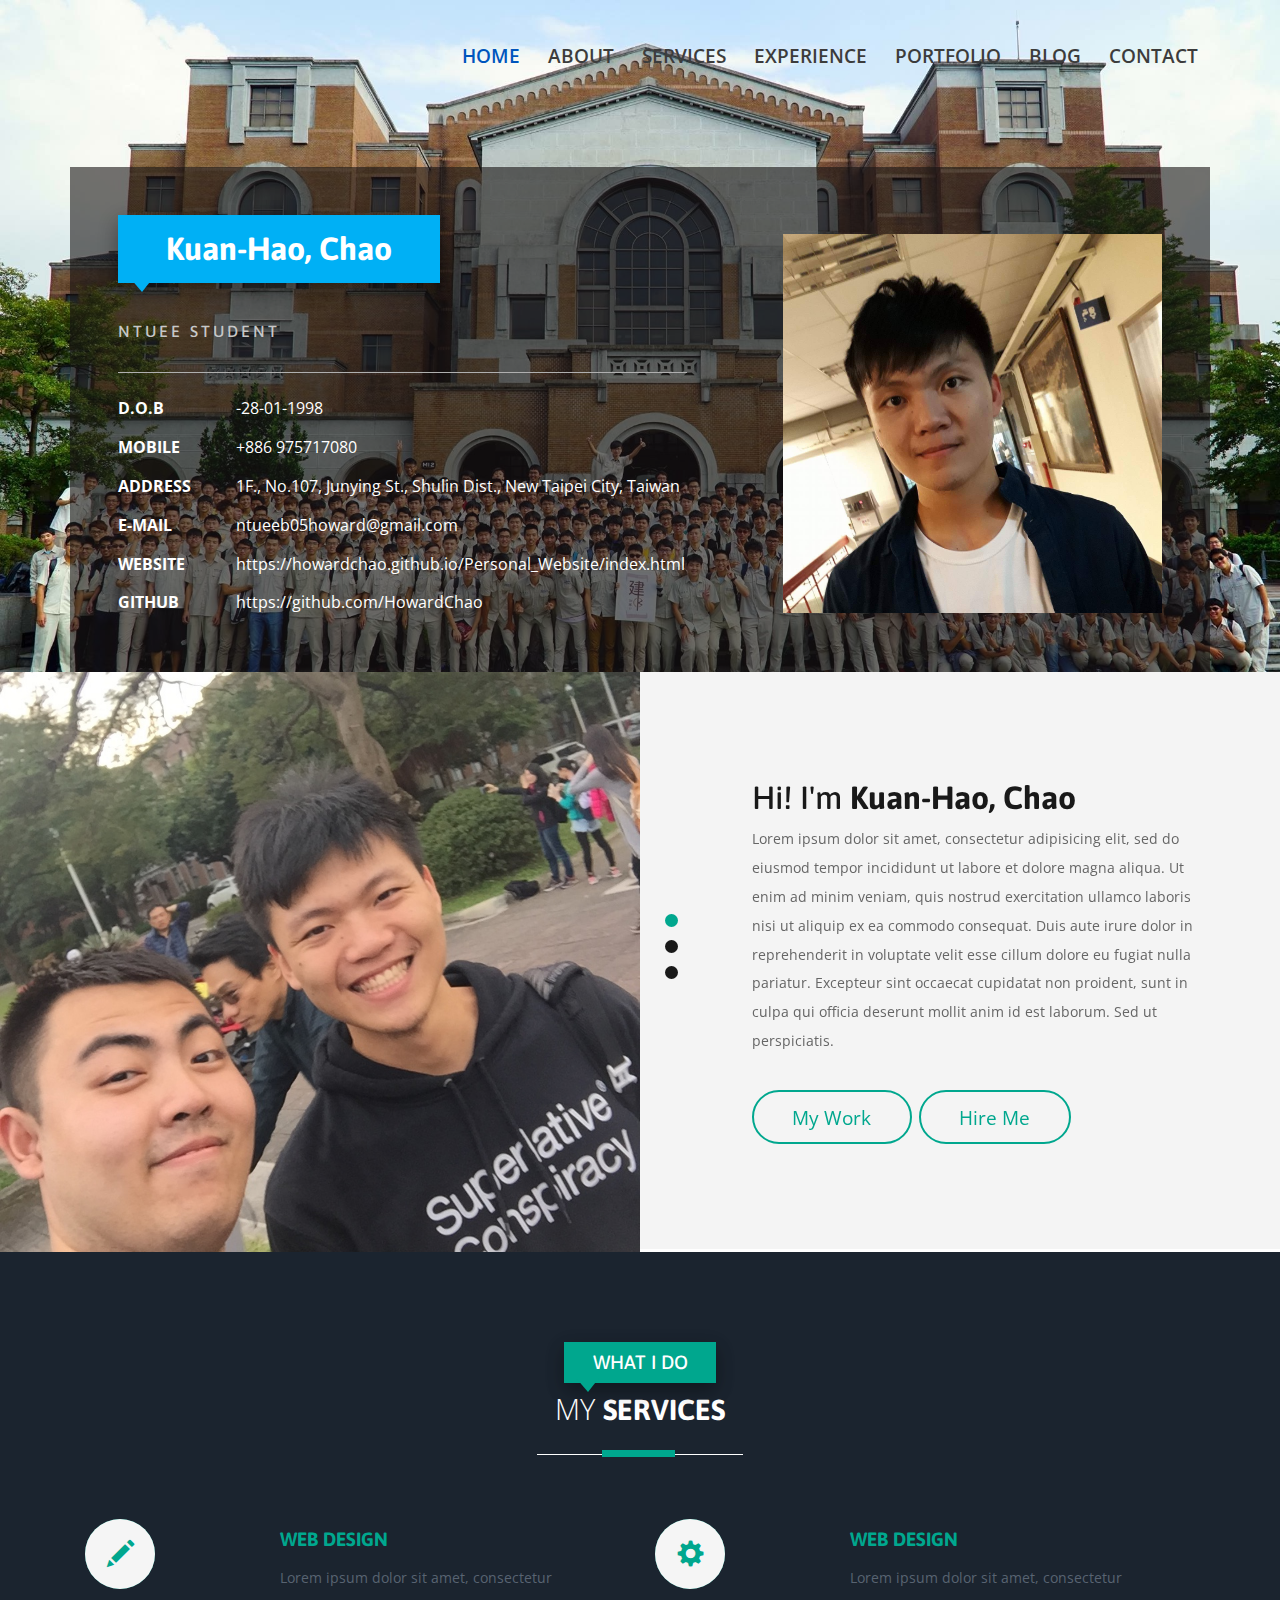
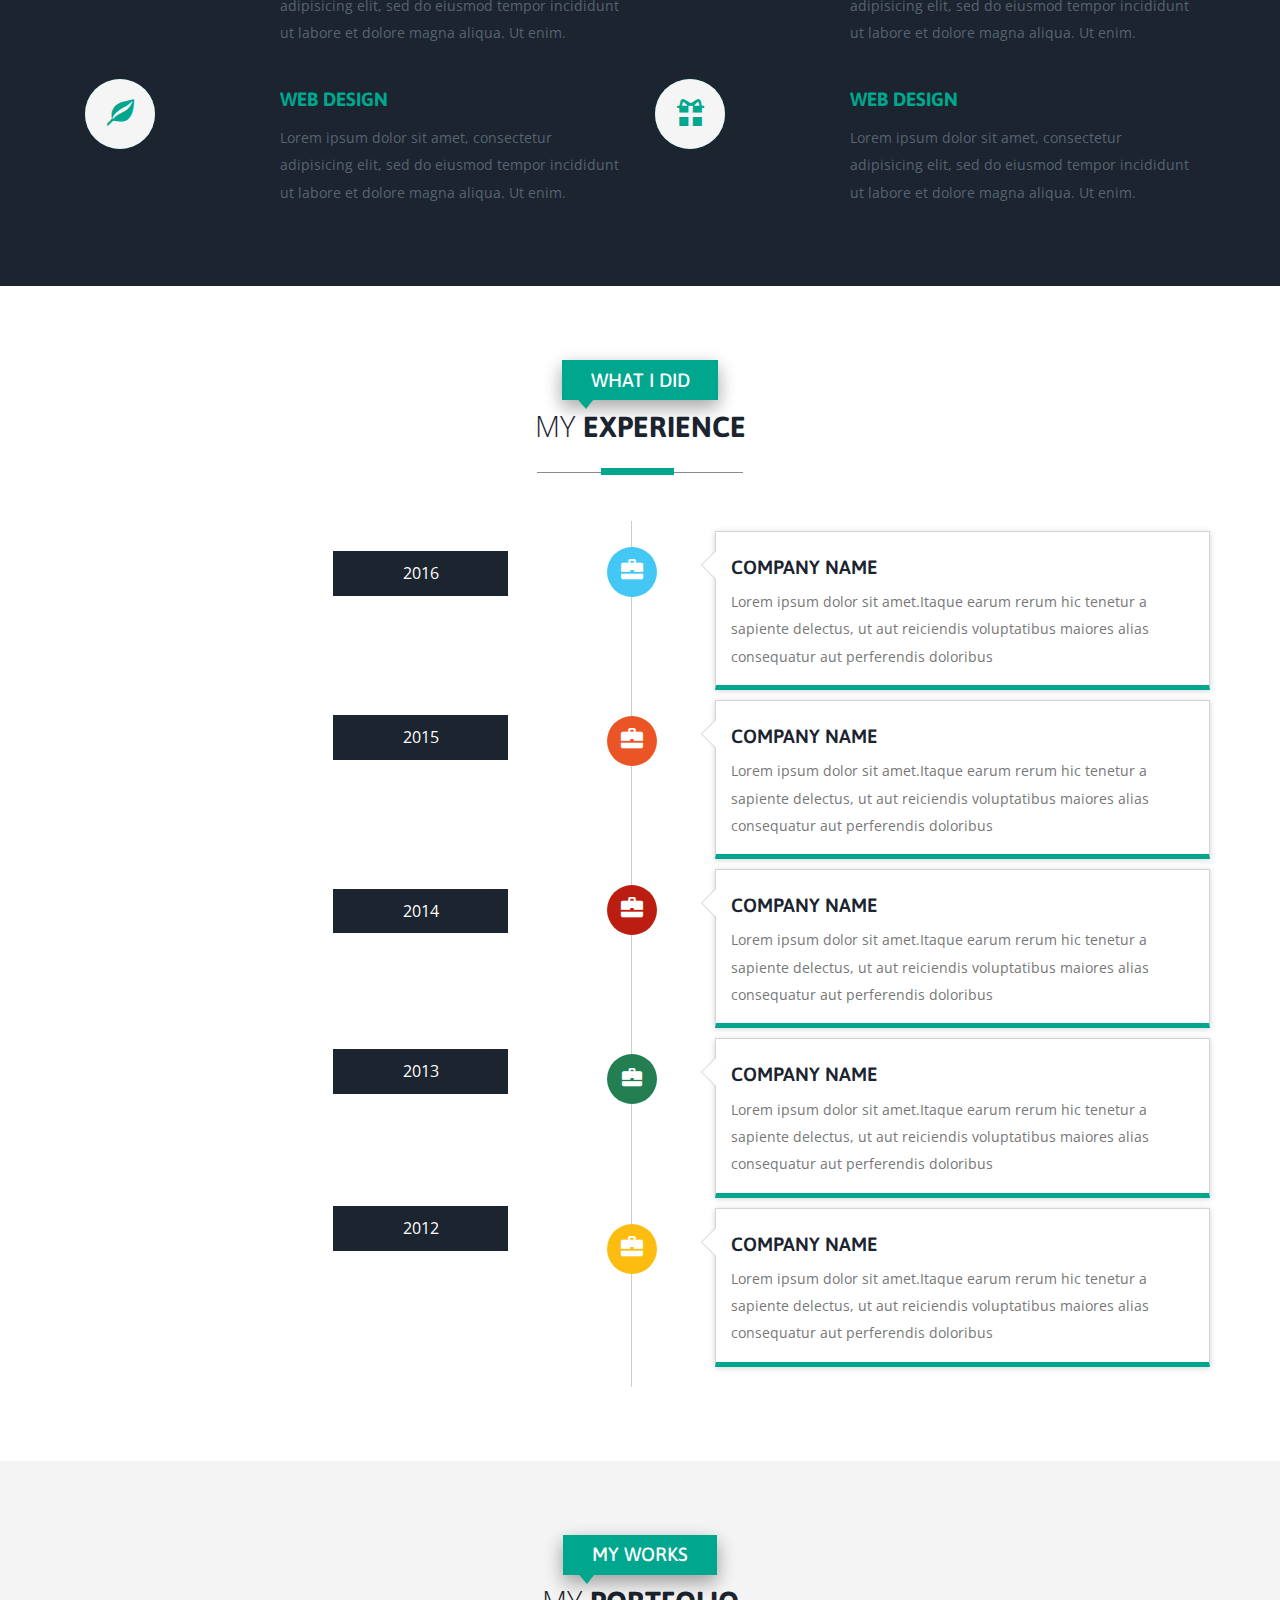
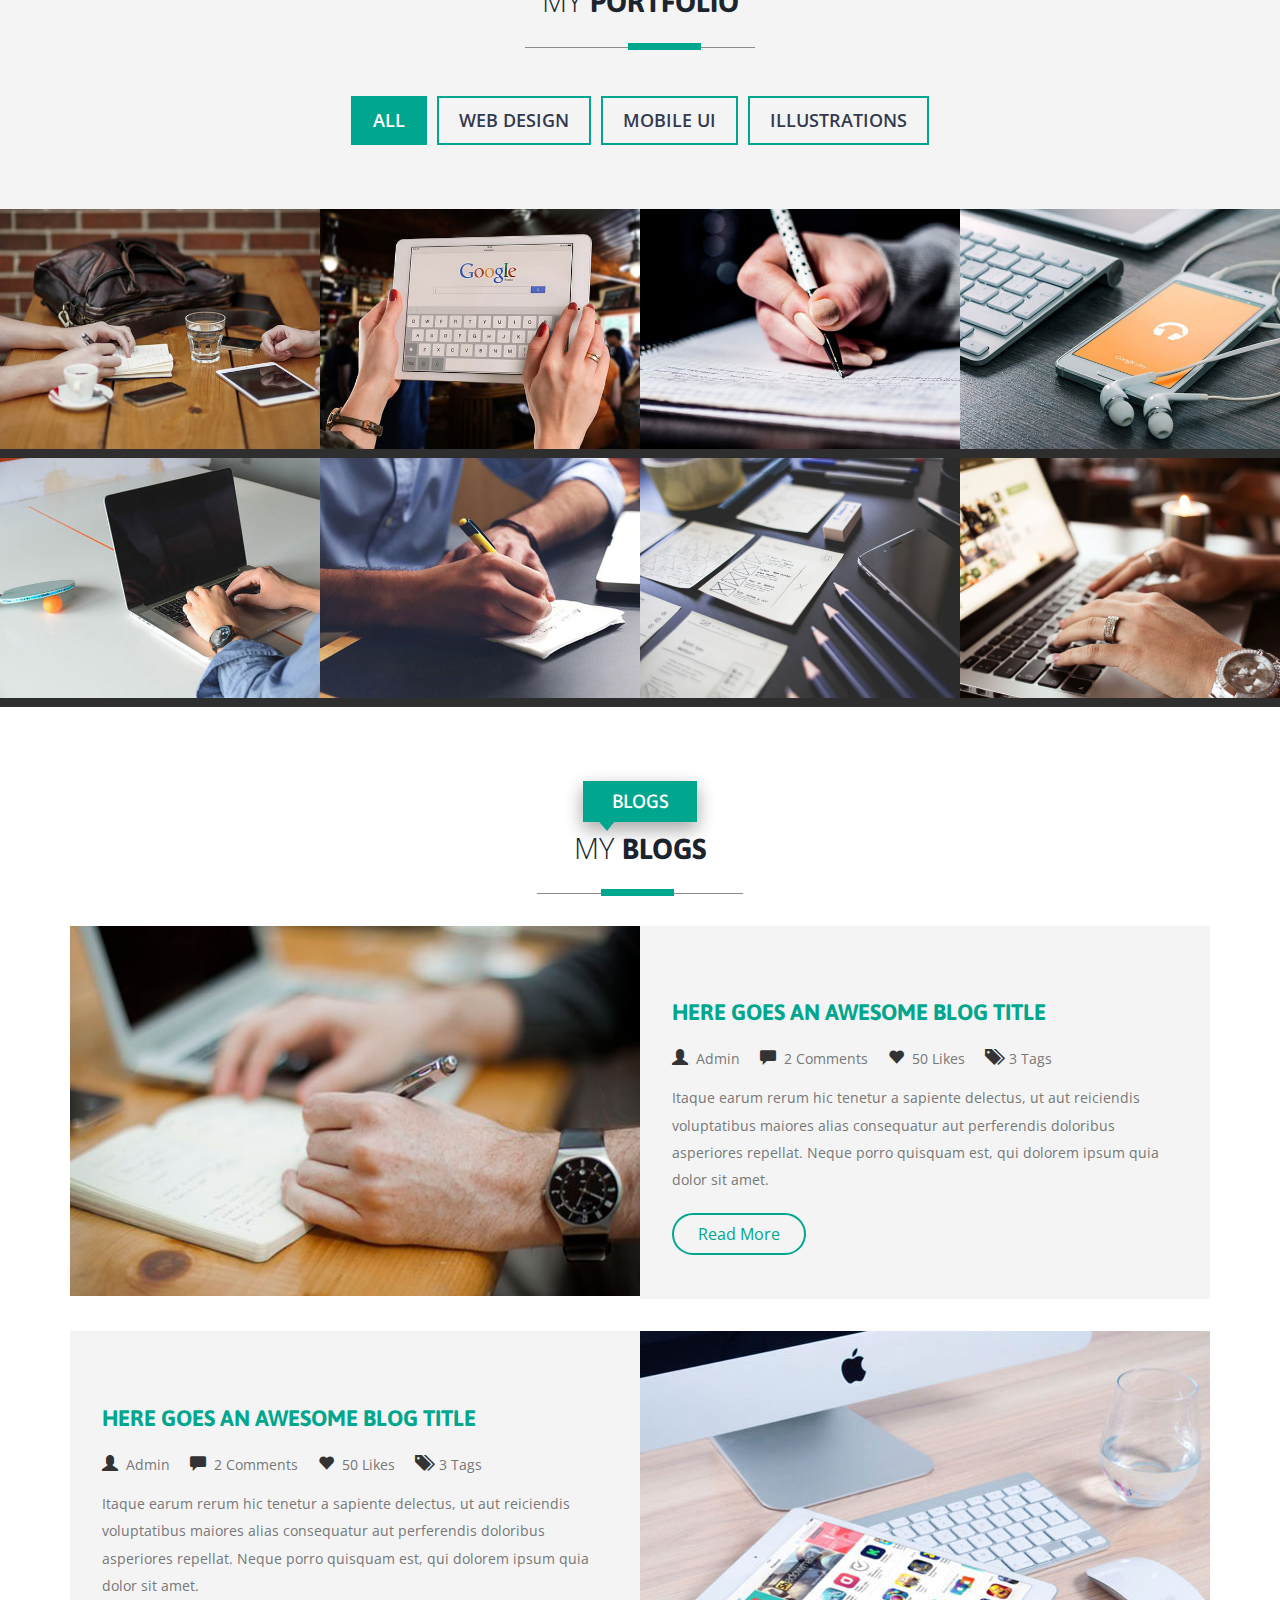
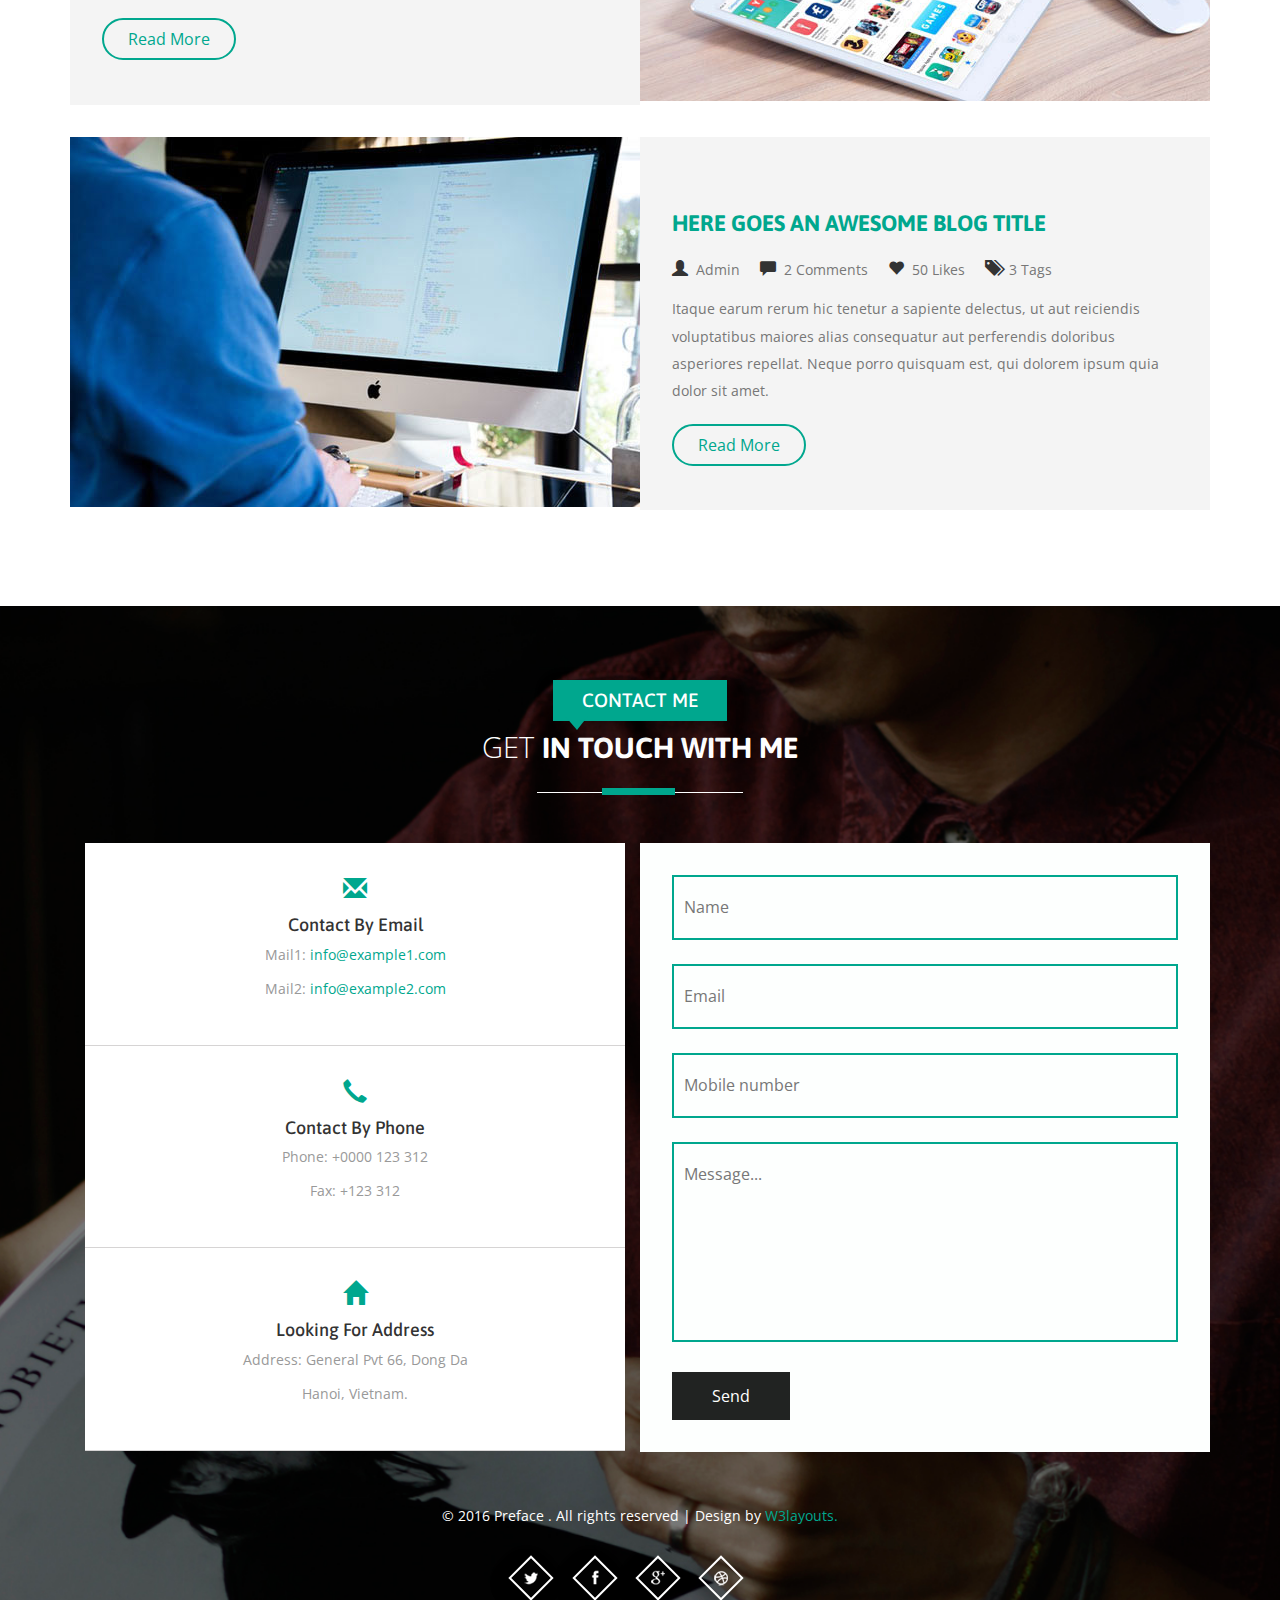
==== commit a20e81e8: "Revision of my web" ====
--- a/index.html
+++ b/index.html
@@ -42,13 +42,8 @@
 				<div class="container">
 				<!-- top-hedader -->
 				<div class="top-header">
-					<!-- /logo -->
 					<!--top-nav---->
 					<div class="top-nav">
-					<div class="navigation">
-					<div class="logo">
-						<h1><a href="index.html"><span>P</span>REFACE</a></h1>
-					</div>
 					<div class="navigation-right">
 						<span class="menu"><img src="images/menu.png" alt=" " /></span>
 						<nav class="link-effect-3" id="link-effect-3">
@@ -78,46 +73,47 @@
 				</div>
 			<div class="banner-info">
 				<div class="col-md-7 header-right">
-					<h1>Hi !</h1>
-					<h6>UX & UI DESIGNER</h6>
+					<h1>Kuan-Hao, Chao</h1>
+					<h6>NTUEE student</h6>
 					<ul class="address">
 					
-					<li>
+						<li>
 							<ul class="address-text">
-								<li><b>NAME</b></li>
-								<li>I'M Kuan-Hao, Chao</li>
+								<li><b>D.O.B</b></li>
+								<li>-28-01-1998</li>
 							</ul>
 						</li>
 						<li>
 							<ul class="address-text">
-								<li><b>D.O.B</b></li>
-								<li>23-06-1980</li>
-							</ul>
-						</li>
-						<li>
-							<ul class="address-text">
-								<li><b>PHONE </b></li>
-								<li>+00 111 222 3333</li>
+								<li><b>MOBILE </b></li>
+								<li>+886 975717080</li>
 							</ul>
 						</li>
 						<li>
 							<ul class="address-text">
 								<li><b>ADDRESS </b></li>
-								<li>756 Global Place,New York.</li>
+								<li>1F., No.107, Junying St., Shulin Dist., New Taipei City, Taiwan</li>
 							</ul>
 						</li>
 						<li>
 							<ul class="address-text">
 								<li><b>E-MAIL </b></li>
-								<li><a href="mailto:example@mail.com"> mail@example.com</a></li>
+								<li><a href="mailto:ntueeb05howard@gmail.com"> ntueeb05howard@gmail.com</a></li>
 							</ul>
 						</li>
 						<li>
 							<ul class="address-text">
 								<li><b>WEBSITE </b></li>
-								<li><a href="http://w3layouts.com">www.myresume.com</a></li>
+								<li><a href="https://howardchao.github.io/Personal_Website/index.html">https://howardchao.github.io/Personal_Website/index.html</a></li>
 							</ul>
 						</li>
+						<li>
+							<ul class="address-text">
+								<li><b>GITHUB </b></li>
+								<li><a href="https://github.com/HowardChao">https://github.com/HowardChao</a></li>
+							</ul>
+						</li>
+						
 						
 					</ul>
 				</div>
--- a/css/style.css
+++ b/css/style.css
@@ -21,7 +21,7 @@
 }
 /*-- header --*/
 #home {
-    background: url(../images/header-bg.jpg) no-repeat center top;
+	background: url(../images/header-bg.jpg) no-repeat center top;
     background-size: cover;
     -webkit-background-size: cover;
     -moz-background-size: cover;
@@ -59,15 +59,16 @@
 	display:inline-block;
 }
 .navigation-right ul li a{
-	color:#fff;
-    font-size:1em;
+	color:#3c3c3c;
+    font-size:1.2em;
     text-decoration: none;
     padding: 10px 0;
 	text-transform:uppercase;
+	font-weight: 600;
     font-family: 'Open Sans', sans-serif;
 }
 .navigation-right ul li.active a{
-	    color: #00a78e;
+	    color: #0055bd;
 }
 span.menu{
 	display:none;
@@ -88,8 +89,8 @@
 	overflow: hidden;
 	padding: 10px 0;
 	max-width: 0;
-	border-bottom: 3px solid #00a78e;
-    color: #00a78e;
+	border-bottom: 3px solid #0055bd;
+    color: #0055bd;
 	content: attr(data-hover);
 	-webkit-transition: max-width 0.5s;
 	-moz-transition: max-width 0.5s;
@@ -100,8 +101,8 @@
 }
 /*--banner-info--*/
 .banner-info {
-    background:rgba(23, 20, 20, 0.58);
-    margin-top: 4em;
+    background:rgba(23, 20, 20, 0.6);
+    margin-top: 3.5em;
 }
 .header-left {
     padding: 3em;
@@ -125,13 +126,13 @@
 .header-right h1 {
     font-size: 2.5em;
     color: #fff;
-    margin: 0.5em 0 0;
+    margin: 0em 0 0;
     font-weight: bold;
 }
 .header-right h1 {
-    font-size: 1.2em;
+    font-size: 2em;
     color: #FFF;
-    background: #00a78e;
+    background: #00b0f5;
     display: inline-block;
     padding: .5em 1.5em;
     position: relative;
@@ -146,7 +147,7 @@
     left: 12px;
     border-style: solid;
     border-width: 14px 11px 0 12px;
-    border-color: #00a78e transparent transparent transparent;
+    border-color: #00b0f5 transparent transparent transparent;
 }
 .service-head h4 {
     font-size: 1.2em;
@@ -172,7 +173,7 @@
 .header-right h6 {
        font-size: 1em;
     color: #C7C7C7;
-    margin-top: 0.8em;
+    margin-top: 2.5em;
     letter-spacing: 3px;
     text-transform: uppercase;
 }
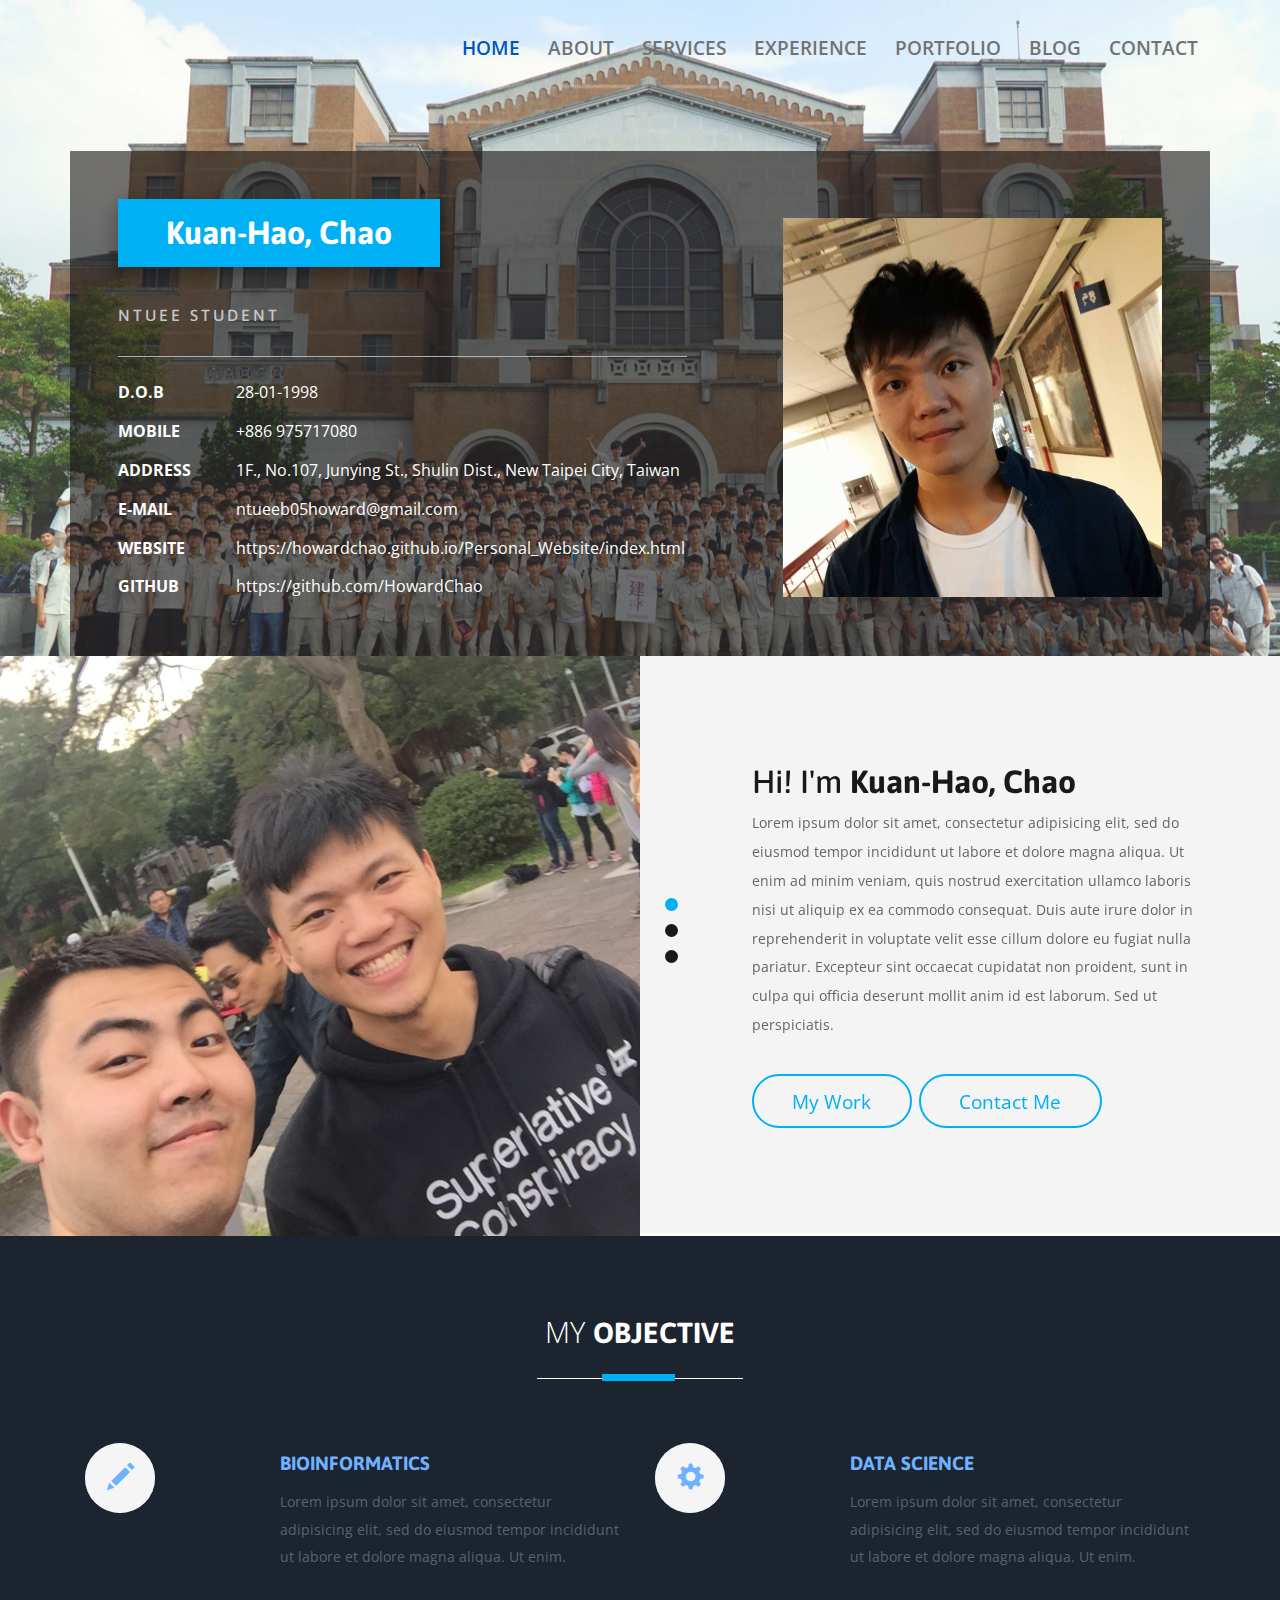
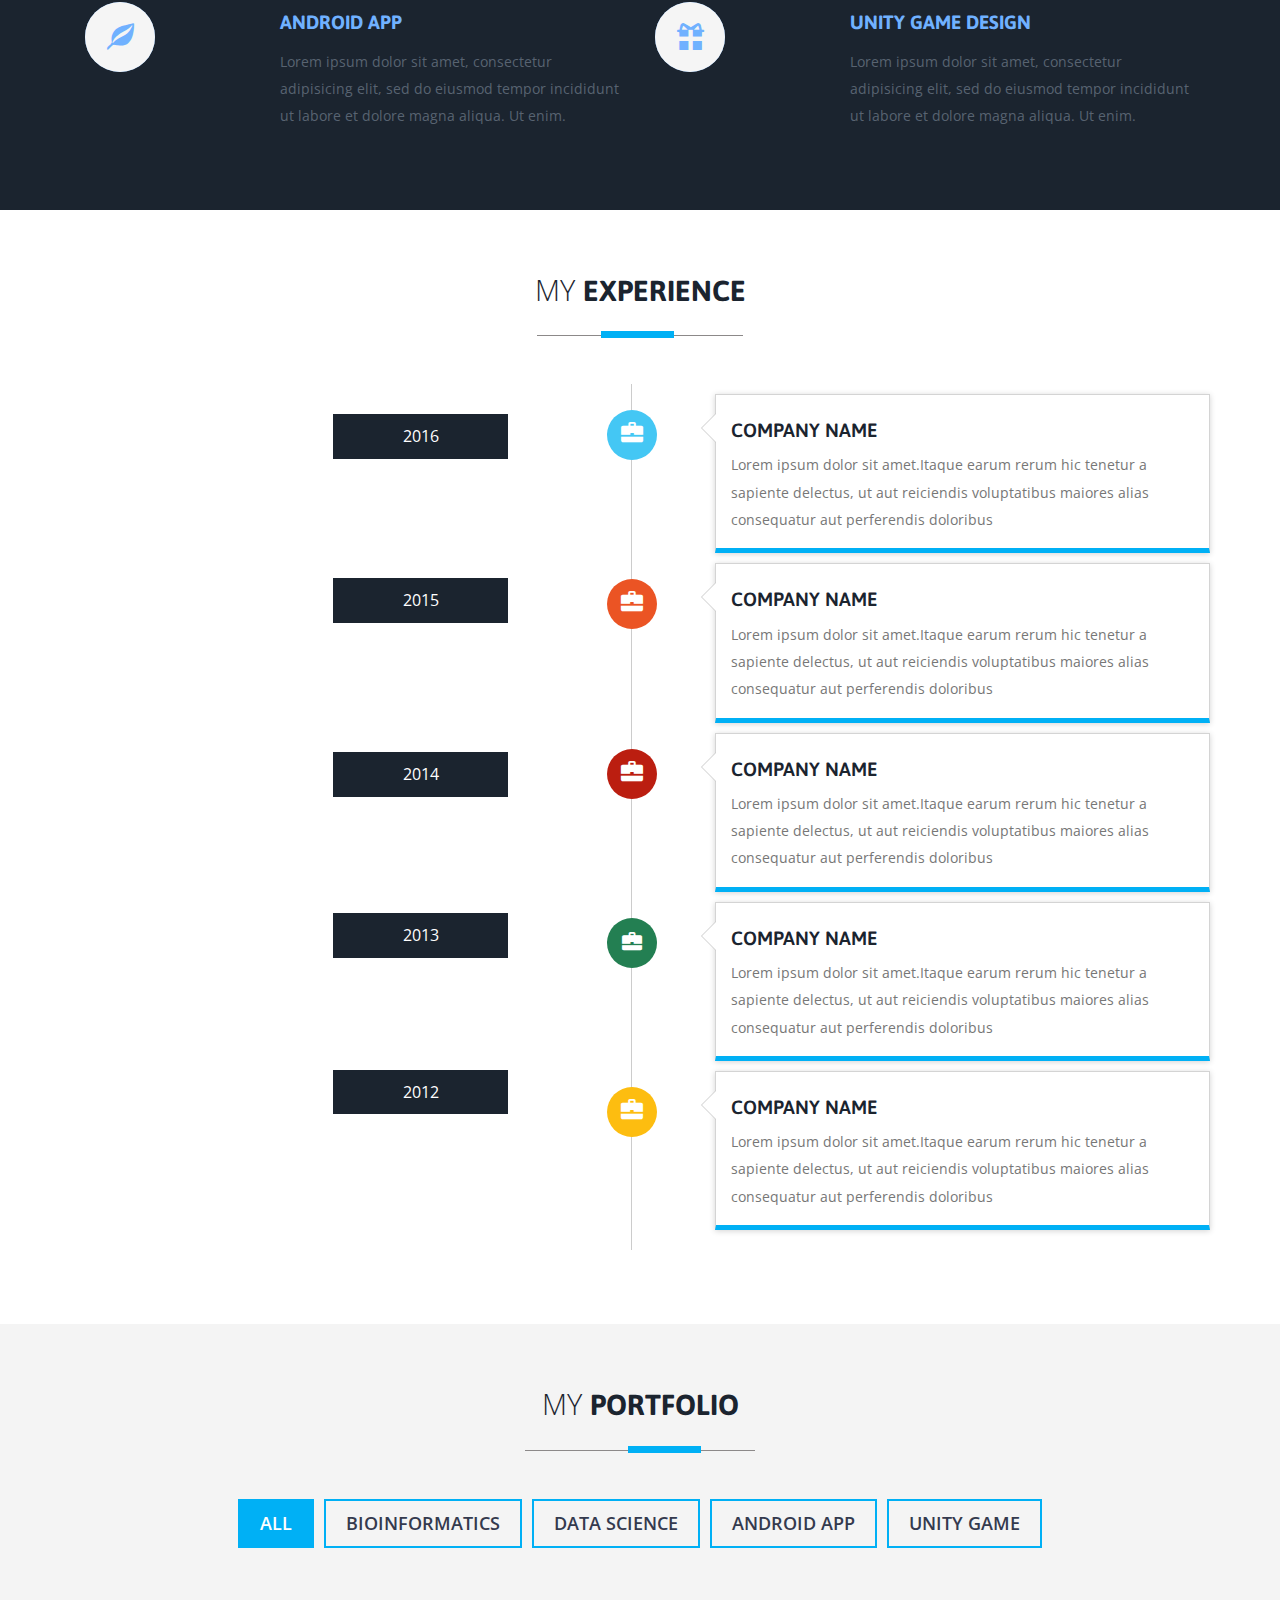
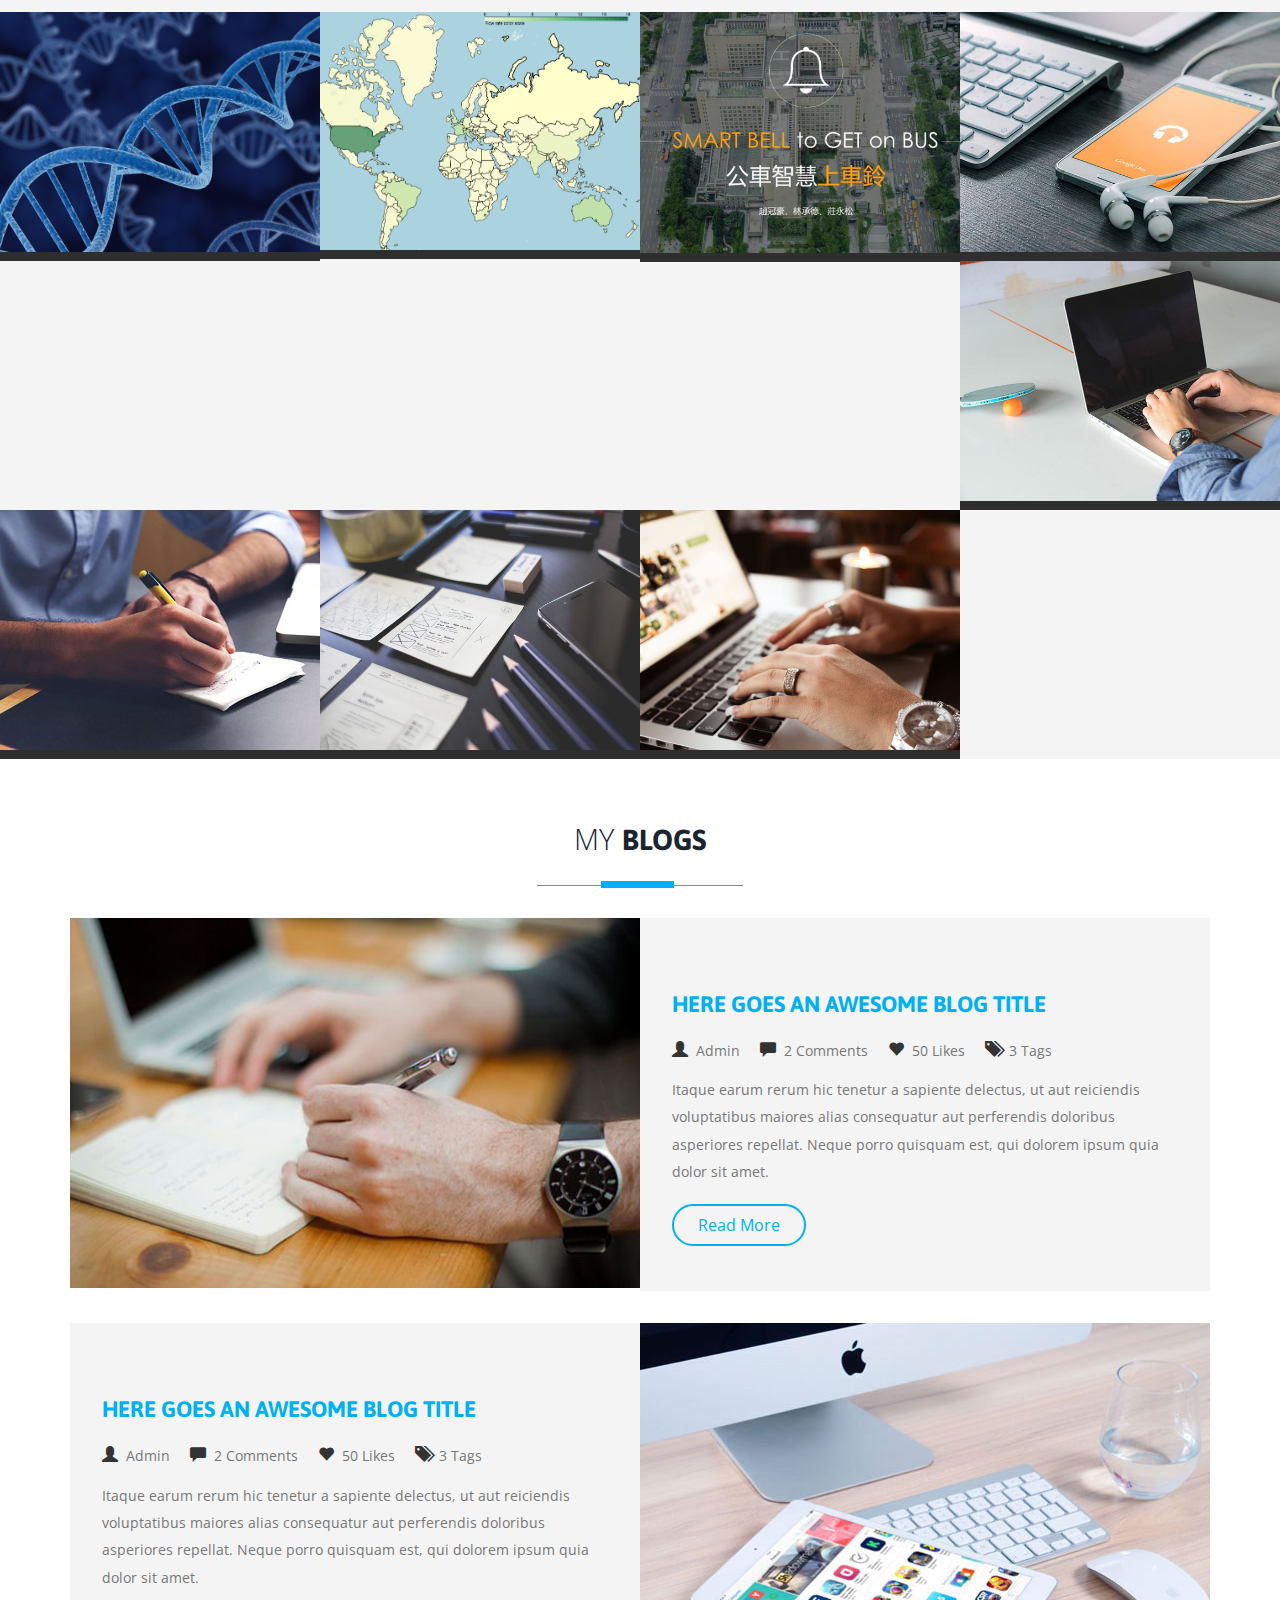
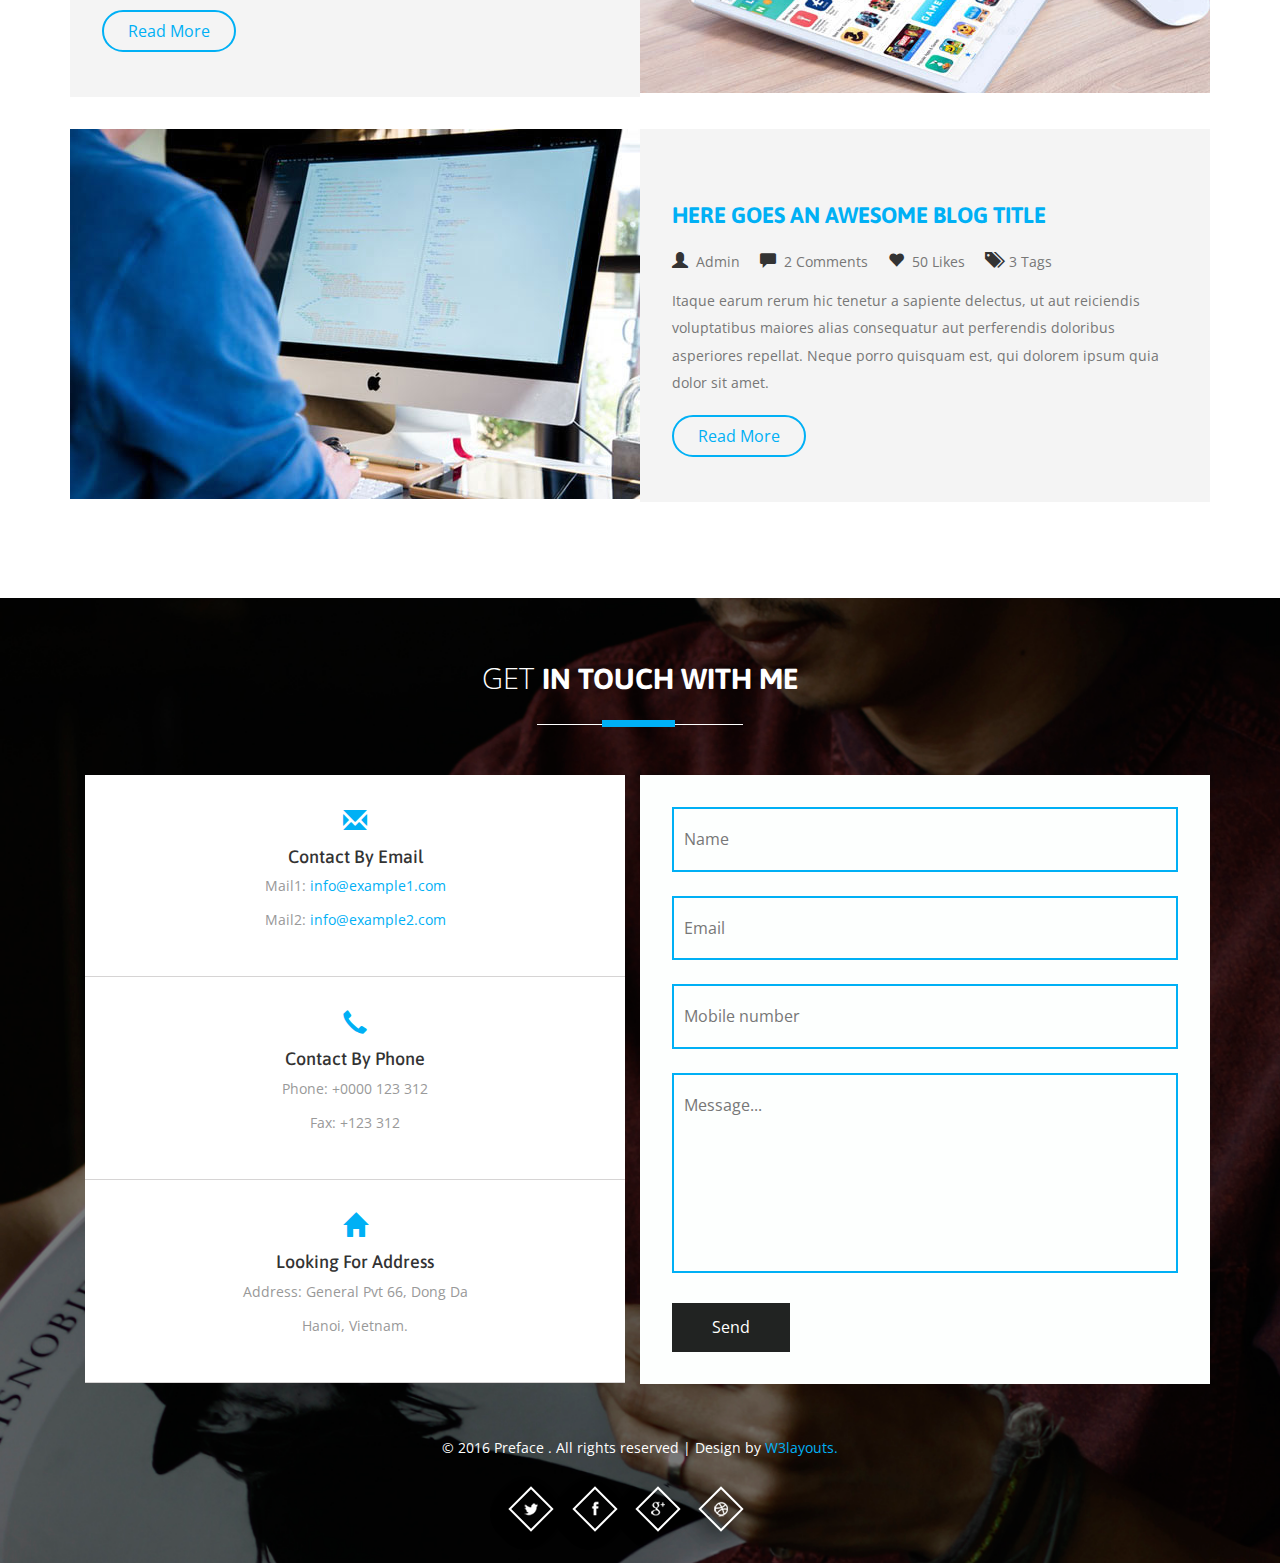
==== commit c4752c3d: "Add new pictures and revision" ====
--- a/index.html
+++ b/index.html
@@ -80,7 +80,7 @@
 						<li>
 							<ul class="address-text">
 								<li><b>D.O.B</b></li>
-								<li>-28-01-1998</li>
+								<li>28-01-1998</li>
 							</ul>
 						</li>
 						<li>
@@ -136,7 +136,7 @@
 											<p>Lorem ipsum dolor sit amet, consectetur adipisicing elit, sed do eiusmod tempor incididunt ut labore et dolore magna aliqua. Ut enim ad minim veniam, quis nostrud exercitation ullamco laboris nisi ut aliquip ex ea commodo consequat. Duis aute irure dolor in reprehenderit in voluptate velit esse cillum dolore eu fugiat nulla pariatur. Excepteur sint occaecat cupidatat non proident, sunt in culpa qui officia deserunt mollit anim id est laborum. Sed ut perspiciatis.</p>
 											<ul>
 												<li><a class="a-btn-a scroll" href="#port">My Work</a></li>
-												<li><a class="a-btn-h scroll" href="#contact">Hire Me</a></li>
+												<li><a class="a-btn-h scroll" href="#contact">Contact Me</a></li>
 											</ul>
 										</div>
 					                </div>
@@ -146,7 +146,7 @@
 											<p>Lorem ipsum dolor sit amet, consectetur adipisicing elit, sed do eiusmod tempor incididunt ut labore et dolore magna aliqua. Ut enim ad minim veniam, quis nostrud exercitation ullamco laboris nisi ut aliquip ex ea commodo consequat. Duis aute irure dolor in reprehenderit in voluptate velit esse cillum dolore eu fugiat nulla pariatur. Excepteur sint occaecat cupidatat non proident, sunt in culpa qui officia deserunt mollit anim id est laborum. Sed ut perspiciatis.</p>
 											<ul>
 												<li><a class="a-btn-a scroll" href="#port">My Work</a></li>
-												<li><a class="a-btn-h scroll" href="#contact">Hire Me</a></li>
+												<li><a class="a-btn-h scroll" href="#contact">Contact Me</a></li>
 											</ul>
 										</div>
 					                </div>
@@ -156,7 +156,7 @@
 											<p>Lorem ipsum dolor sit amet, consectetur adipisicing elit, sed do eiusmod tempor incididunt ut labore et dolore magna aliqua. Ut enim ad minim veniam, quis nostrud exercitation ullamco laboris nisi ut aliquip ex ea commodo consequat. Duis aute irure dolor in reprehenderit in voluptate velit esse cillum dolore eu fugiat nulla pariatur. Excepteur sint occaecat cupidatat non proident, sunt in culpa qui officia deserunt mollit anim id est laborum. Sed ut perspiciatis.</p>
 											<ul>
 												<li><a class="a-btn-a scroll" href="#port">My Work</a></li>
-												<li><a class="a-btn-h scroll" href="#contact">Hire Me</a></li>
+												<li><a class="a-btn-h scroll" href="#contact">Contact Me</a></li>
 											</ul>
 										</div>
 					                </div>
@@ -199,8 +199,8 @@
 			<div id="services" class="services">
 				<div class="container">
 					<div class="service-head one text-center ">
-						<h4>WHAT I DO</h4>
-						<h3>MY <span>SERVICES</span></h3>
+						<!-- <h4>WHAT I DO</h4> -->
+						<h3>MY <span>OBJECTIVE</span></h3>
 						<span class="border two"></span>
 					</div>
 					<!-- services-grids -->
@@ -212,7 +212,7 @@
 						</div>
 					</div>
 					<div class="col-xs-8 wthree_about_right_grid_right">
-						<h4>Web Design</h4>
+						<h4>Bioinformatics</h4>
 						<p>Lorem ipsum dolor sit amet, consectetur adipisicing elit, sed do eiusmod tempor incididunt ut labore et dolore magna aliqua. Ut enim.</p>
 					</div>
 					<div class="clearfix"> </div>
@@ -224,7 +224,7 @@
 						</div>
 					</div>
 					<div class="col-xs-8 wthree_about_right_grid_right">
-						<h4>Web Design</h4>
+						<h4>DATA SCIENCE</h4>
 						<p>Lorem ipsum dolor sit amet, consectetur adipisicing elit, sed do eiusmod tempor incididunt ut labore et dolore magna aliqua. Ut enim.</p>
 					</div>
 					<div class="clearfix"> </div>
@@ -236,7 +236,7 @@
 						</div>
 					</div>
 					<div class="col-xs-8 wthree_about_right_grid_right">
-						<h4>Web Design</h4>
+						<h4>ANDROID APP</h4>
 						<p>Lorem ipsum dolor sit amet, consectetur adipisicing elit, sed do eiusmod tempor incididunt ut labore et dolore magna aliqua. Ut enim.</p>
 					</div>
 					<div class="clearfix"> </div>
@@ -248,7 +248,7 @@
 						</div>
 					</div>
 					<div class="col-xs-8 wthree_about_right_grid_right">
-						<h4>Web Design</h4>
+						<h4>UNITY GAME DESIGN</h4>
 						<p>Lorem ipsum dolor sit amet, consectetur adipisicing elit, sed do eiusmod tempor incididunt ut labore et dolore magna aliqua. Ut enim.</p>
 					</div>
 					<div class="clearfix"> </div>
@@ -264,7 +264,7 @@
 	<div id="work" class="work">
 		<div class="container">
 			<div class="service-head text-center">
-						<h4>WHAT I DID</h4>
+						<!-- <h4>WHAT I DID</h4> -->
 						<h3>MY <span>EXPERIENCE</span></h3>
 						<span class="border one"></span>
 					</div>
@@ -350,7 +350,7 @@
 		<!-- portfolio -->
 <div class="portfolio" id="port">
 				<div class="service-head text-center">
-						<h4>MY WORKS</h4>
+						<!-- <h4>MY WORKS</h4> -->
 						<h3>MY <span>PORTFOLIO</span></h3>
 						<span class="border"></span>
 					</div>
@@ -370,9 +370,10 @@
 					<div id="horizontalTab" style="display: block; width: 100%; margin: 0px;">
 						<ul class="resp-tabs-list">
 							<li class="resp-tab-item" aria-controls="tab_item-0" role="tab"><span>ALL</span></li> 
-							<li class="resp-tab-item" aria-controls="tab_item-1" role="tab"><span>WEB DESIGN</span></li> 
-							<li class="resp-tab-item" aria-controls="tab_item-2" role="tab"><span>MOBILE UI</span></li> 				
-							<li class="resp-tab-item" aria-controls="tab_item-3" role="tab"><span>ILLUSTRATIONS</span></li> 
+							<li class="resp-tab-item" aria-controls="tab_item-1" role="tab"><span>BIOINFORMATICS</span></li> 
+							<li class="resp-tab-item" aria-controls="tab_item-2" role="tab"><span>DATA SCIENCE</span></li> 				
+							<li class="resp-tab-item" aria-controls="tab_item-3" role="tab"><span>ANDROID APP</span></li> 
+							<li class="resp-tab-item" aria-controls="tab_item-3" role="tab"><span>UNITY GAME</span></li> 
 						</ul>				  	 
 						<div class="resp-tabs-container">
 							<div class="tab-1 resp-tab-content" aria-labelledby="tab_item-0">
@@ -523,7 +524,7 @@
 				<div class="blog" id="blogs">
 					<div class="container">
 						<div class="service-head text-center">
-						<h4>BLOGS</h4>
+						<!-- <h4>BLOGS</h4> -->
 						<h3>MY <span>BLOGS</span></h3>
 						<span class="border one"></span>
 					</div>
@@ -619,7 +620,7 @@
 <div class="footer" id="contact">
 	<div class="container">
 	<div class="service-head one text-center">
-						<h4>CONTACT ME</h4>
+						<!-- <h4>CONTACT ME</h4> -->
 						<h3>GET <span>IN TOUCH WITH ME</span></h3>
 						<span class="border two"></span>
 					</div>
--- a/css/style.css
+++ b/css/style.css
@@ -44,7 +44,7 @@
 	 color:#fff;
 }
 .logo span {
-    border: 7px solid #00a78e;
+    border: 7px solid #0055bd;
     padding: 0px 14px;
     font-size: 1.2em;
     color: #fff;
@@ -59,16 +59,16 @@
 	display:inline-block;
 }
 .navigation-right ul li a{
-	color:#3c3c3c;
+	color:rgb(114, 114, 114);
     font-size:1.2em;
     text-decoration: none;
-    padding: 10px 0;
+    padding: 2px 0;
 	text-transform:uppercase;
 	font-weight: 600;
     font-family: 'Open Sans', sans-serif;
 }
 .navigation-right ul li.active a{
-	    color: #0055bd;
+	color: #0055bd;
 }
 span.menu{
 	display:none;
@@ -83,11 +83,12 @@
     font-family: 'Open Sans', sans-serif;
 }
 .link-effect-3 a::before {
+	/* background: #C7C7C7 */
 	position: absolute;
 	top: 0;
 	left: 0;
 	overflow: hidden;
-	padding: 10px 0;
+	padding: 2px 0;
 	max-width: 0;
 	border-bottom: 3px solid #0055bd;
     color: #0055bd;
@@ -136,10 +137,11 @@
     display: inline-block;
     padding: .5em 1.5em;
     position: relative;
-	    box-shadow: 0 8px 17px 0 rgba(0,0,0,0.2),0 6px 20px 0 rgba(0,0,0,0.19);
-}
-.header-right h1:before {
-       width: 0;
+	box-shadow: 0 8px 17px 0 rgba(0,0,0,0.2),0 6px 20px 0 rgba(0,0,0,0.19);
+}
+/* small triangle mark below the title 
+/* .header-right h1:before {
+    width: 0;
     height: 0;
     position: absolute;
     content: '';
@@ -148,17 +150,17 @@
     border-style: solid;
     border-width: 14px 11px 0 12px;
     border-color: #00b0f5 transparent transparent transparent;
-}
+} */
 .service-head h4 {
-    font-size: 1.2em;
-    color: #FFF;
-    background: #00a78e;
+	font-size: 1.2em;
+    color: #00b0f5;
+    /* background: #0073ff; */
     display: inline-block;
-    padding: .5em 1.5em;
+	padding: 0.5em 1.2em;
     position: relative;
-	    box-shadow: 0 8px 17px 0 rgba(0,0,0,0.2),0 6px 20px 0 rgba(0,0,0,0.19);
-}
-.service-head h4:before {
+	/* box-shadow: 0 8px 17px 0 rgba(0,0,0,0.2),0 6px 20px 0 rgba(0,0,0,0.19); */
+}
+/* .service-head h4:before {
     width: 0;
     height: 0;
     position: absolute;
@@ -167,11 +169,11 @@
     left: 12px;
     border-style: solid;
     border-width: 14px 11px 0 12px;
-    border-color: #00a78e transparent transparent transparent;
+    border-color: #00b0f5 transparent transparent transparent;
 	
-}
+} */
 .header-right h6 {
-       font-size: 1em;
+    font-size: 1em;
     color: #C7C7C7;
     margin-top: 2.5em;
     letter-spacing: 3px;
@@ -200,7 +202,7 @@
 	text-decoration:none;
 }
 ul.address li ul.address-text li a:hover{
-        color: #00a78e;
+        color: #00b0f5;
 }
 ul.address-text b {
     color:#fff;
@@ -209,7 +211,7 @@
 ul.social-icons{
 	    display: block;
     padding: 0;
-    background:#00a78e;
+    background:#00b0f5;
     padding:1.3em 0;
     text-align: center;
 	margin:0;
@@ -251,7 +253,7 @@
 background-position: 3px -94px;
 }
 .social-icons li a:hover::before {
-    border-color: #00a78e;
+    border-color: #00b0f5;
 	    box-shadow: 0 8px 17px 0 rgba(0,0,0,0.2),0 6px 20px 0 rgba(0,0,0,0.19);
 }
 /*-- wellcome-note --*/
@@ -303,7 +305,7 @@
     color: #777;
 }
 .news-text h3  a,ul.news li:hover  i{
-	 color:#00a78e;
+	 color:#00b0f5;
 	 text-decoration:none;
 }
 ul.news li {
@@ -323,8 +325,8 @@
 a.read {
     padding: 0.5em 1.5em;
     font-size: 1em;
-    color: #00a78e;
-    border: 2px solid #00a78e;
+    color: #00b0f5;
+    border: 2px solid #00b0f5;
     text-decoration: none;
     border-radius: 1.5em;
     -webkit-border-radius: 1.5em;
@@ -333,7 +335,7 @@
     -ms-border-radius: 1.5em;
 }
 a.read:hover {
-	background:#00a78e;
+	background:#00b0f5;
 	color:#fff;
 }
 ul.news {
@@ -362,7 +364,7 @@
     font-size:0.9em;
 }
 h4.tittle  {
-    color: #00a78e;
+    color: #00b0f5;
     text-decoration: none;
     font-size: 1.4em;
     margin: 1em 0 0.5em 0;
@@ -395,7 +397,7 @@
  span.border:after {
        content: ' ';
     position: absolute;
-    background: #00a78e;
+    background: #00b0f5;
     height: 7px;
     display: block;
     width: 73px;
@@ -405,7 +407,7 @@
 span.border.one:after {
     content: ' ';
     position: absolute;
-    background: #00a78e;
+    background: #00b0f5;
     height: 7px;
     display: block;
     width: 73px;
@@ -453,8 +455,8 @@
 .about-left-grid ul li a {
        padding: 0.6em 2em;
     font-size: 1.2em;
-    color: #00a78e;
-    border: 2px solid #00a78e;
+    color: #00b0f5;
+    border: 2px solid #00b0f5;
     text-decoration: none;
     border-radius: 1.5em;
     -webkit-border-radius: 1.5em;
@@ -463,7 +465,7 @@
     -ms-border-radius: 1.5em;
 }
 .about-left-grid ul li a:hover{
-	background:#00a78e;
+	background:#00b0f5;
 	color:#FFF;
 	border-radius:1.5em;
 	-webkit-border-radius:1.5em;
@@ -536,7 +538,7 @@
 }
 .wthree_about_right_grid_left i{
 	font-size: 1.7em;
-	color:#00a78e;
+	color:#70b1ff;
 	top:.8em;
 }
 .wthree_about_right_grid:hover .wthree_about_right_grid_left i{
@@ -545,7 +547,7 @@
 .wthree_about_right_grid_right h4{
 	text-transform: uppercase;
     font-size: 1.2em;
-    color: #00a78e;
+    color: #70b1ff;
     font-weight: bold;
 }
 .wthree_about_right_grid_right p{
@@ -571,7 +573,7 @@
   backface-visibility: hidden;
   -moz-osx-font-smoothing: grayscale;
   position: relative;
-  background:#00a78e;
+  background:#70b1ff;
   -webkit-transition-property: color;
   transition-property: color;
   -webkit-transition-duration: 0.3s;
@@ -662,7 +664,7 @@
   -webkit-box-shadow: 0 1px 6px rgba(0, 0, 0, 0.175);
   box-shadow: 0 1px 6px rgba(0, 0, 0, 0.175);
       background: #fff;
-	  border-bottom: 5px solid #00a78e;
+	  border-bottom: 5px solid #00b0f5;
 }
 h4.timeline-title a {
     margin: 0;
@@ -906,7 +908,7 @@
     cursor: pointer;
     font-size: 18px;
     text-transform: uppercase;
-    border: 2px solid #00a78e;
+    border: 2px solid #00b0f5;
     display: inline-block;
     text-align: center;
     list-style: none;
@@ -921,8 +923,8 @@
 }
 .resp-tab-active,.resp-tab-item:hover{
 	color: #fff;
-       border: 2px solid #00a78e;
-    background:#00a78e;
+       border: 2px solid #00b0f5;
+    background:#00b0f5;
 }
 .resp-tabs-container {
 	padding: 0px;
@@ -1093,7 +1095,7 @@
 }
 .contact-grid1-left1 span {
     font-size: 1.5em;
-      color: #00a78e;
+      color: #00b0f5;
 }
 .contact-grid1-left1 ul{
 	padding:0;
@@ -1109,7 +1111,7 @@
 }
 .contact-grid1-left1 a {
       font-size: 14px;
-    color: #00a78e;
+    color: #00b0f5;
     text-decoration: none;
 }
 ul.social-icons.two {
@@ -1131,7 +1133,7 @@
     padding: 19px 10px;
     margin-bottom: 24px;
     outline: none;
-    border: 2px solid #00a78e;
+    border: 2px solid #00b0f5;
 }
 .mail_right textarea {
 	height:200px; 
@@ -1146,7 +1148,7 @@
     padding: 13px 40px;
 }
 .mail_right input[type="submit"]:hover{
- background: #00a78e;
+ background: #00b0f5;
 	    transition: 0.5s all ease;
     -webkit-transition: 0.5s all ease;
     -moz-transition: 0.5s all ease;
@@ -1175,7 +1177,7 @@
 span.border.two:after {
     content: ' ';
     position: absolute;
-    background: #00a78e;
+    background: #00b0f5;
     height: 7px;
     display: block;
     width: 73px;
@@ -1219,7 +1221,7 @@
     margin: 1em 0;
 }
 .copy_right p a{
-    color: #00a78e;
+    color: #00b0f5;
 	text-decoration:none;
 }
 /*-- //contact --*/
@@ -1509,7 +1511,7 @@
 		padding: 10px 10px;
 		margin-bottom: 12px;
 		outline: none;
-		border: 2px solid #00a78e;
+		border: 2px solid #00b0f5;
 		font-size: 0.9em;
 	}
 	.mail_right textarea {
@@ -1602,7 +1604,7 @@
 	span.border.one:after {
 		content: ' ';
 		position: absolute;
-		background: #00a78e;
+		background: #00b0f5;
 		height: 7px;
 		display: block;
 		width: 73px;
@@ -1612,7 +1614,7 @@
 	span.border.two:after {
 		content: ' ';
 		position: absolute;
-		background: #00a78e;
+		background: #00b0f5;
 		height: 7px;
 		display: block;
 		width: 73px;
@@ -1745,7 +1747,7 @@
 		font-size: 1.8em;
 	}
 	.logo span {
-		border: 7px solid #00a78e;
+		border: 7px solid #00b0f5;
 		padding: 0px 10px;
 		font-size: 1.2em;
 	}
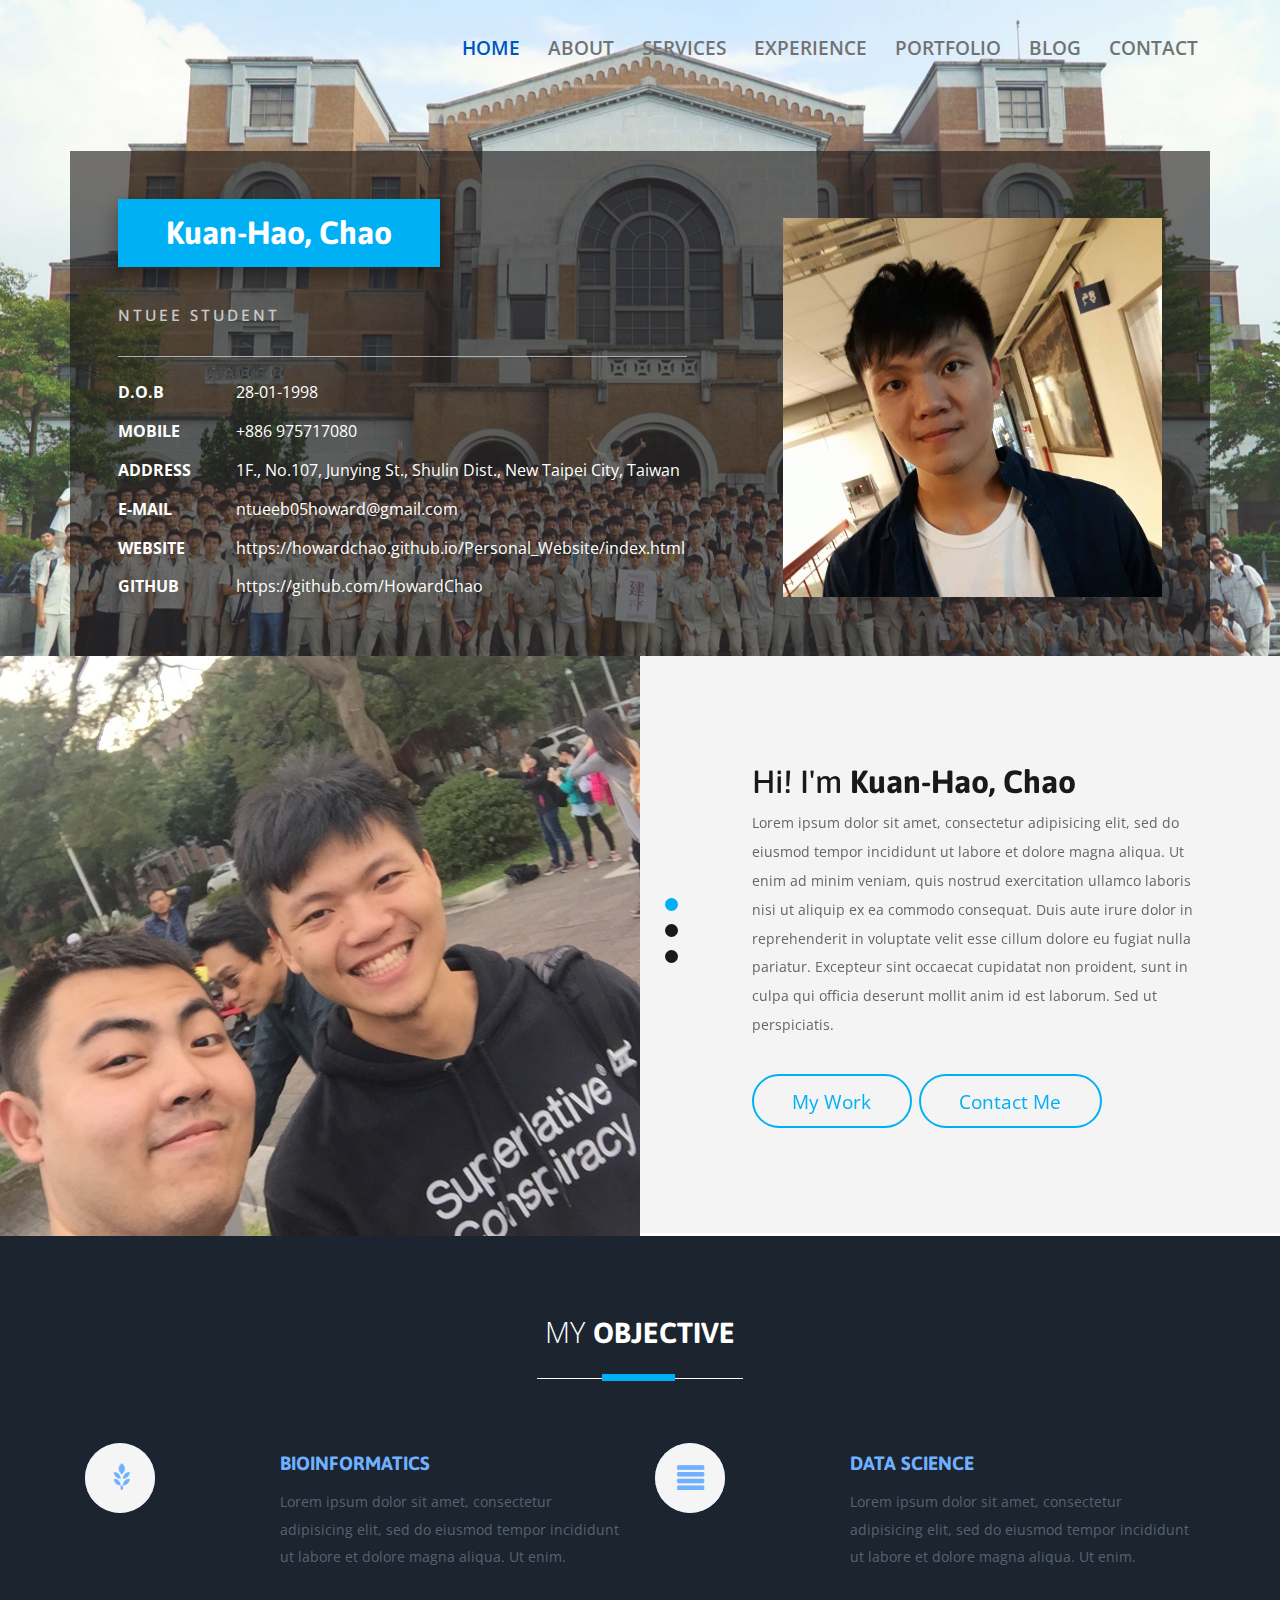
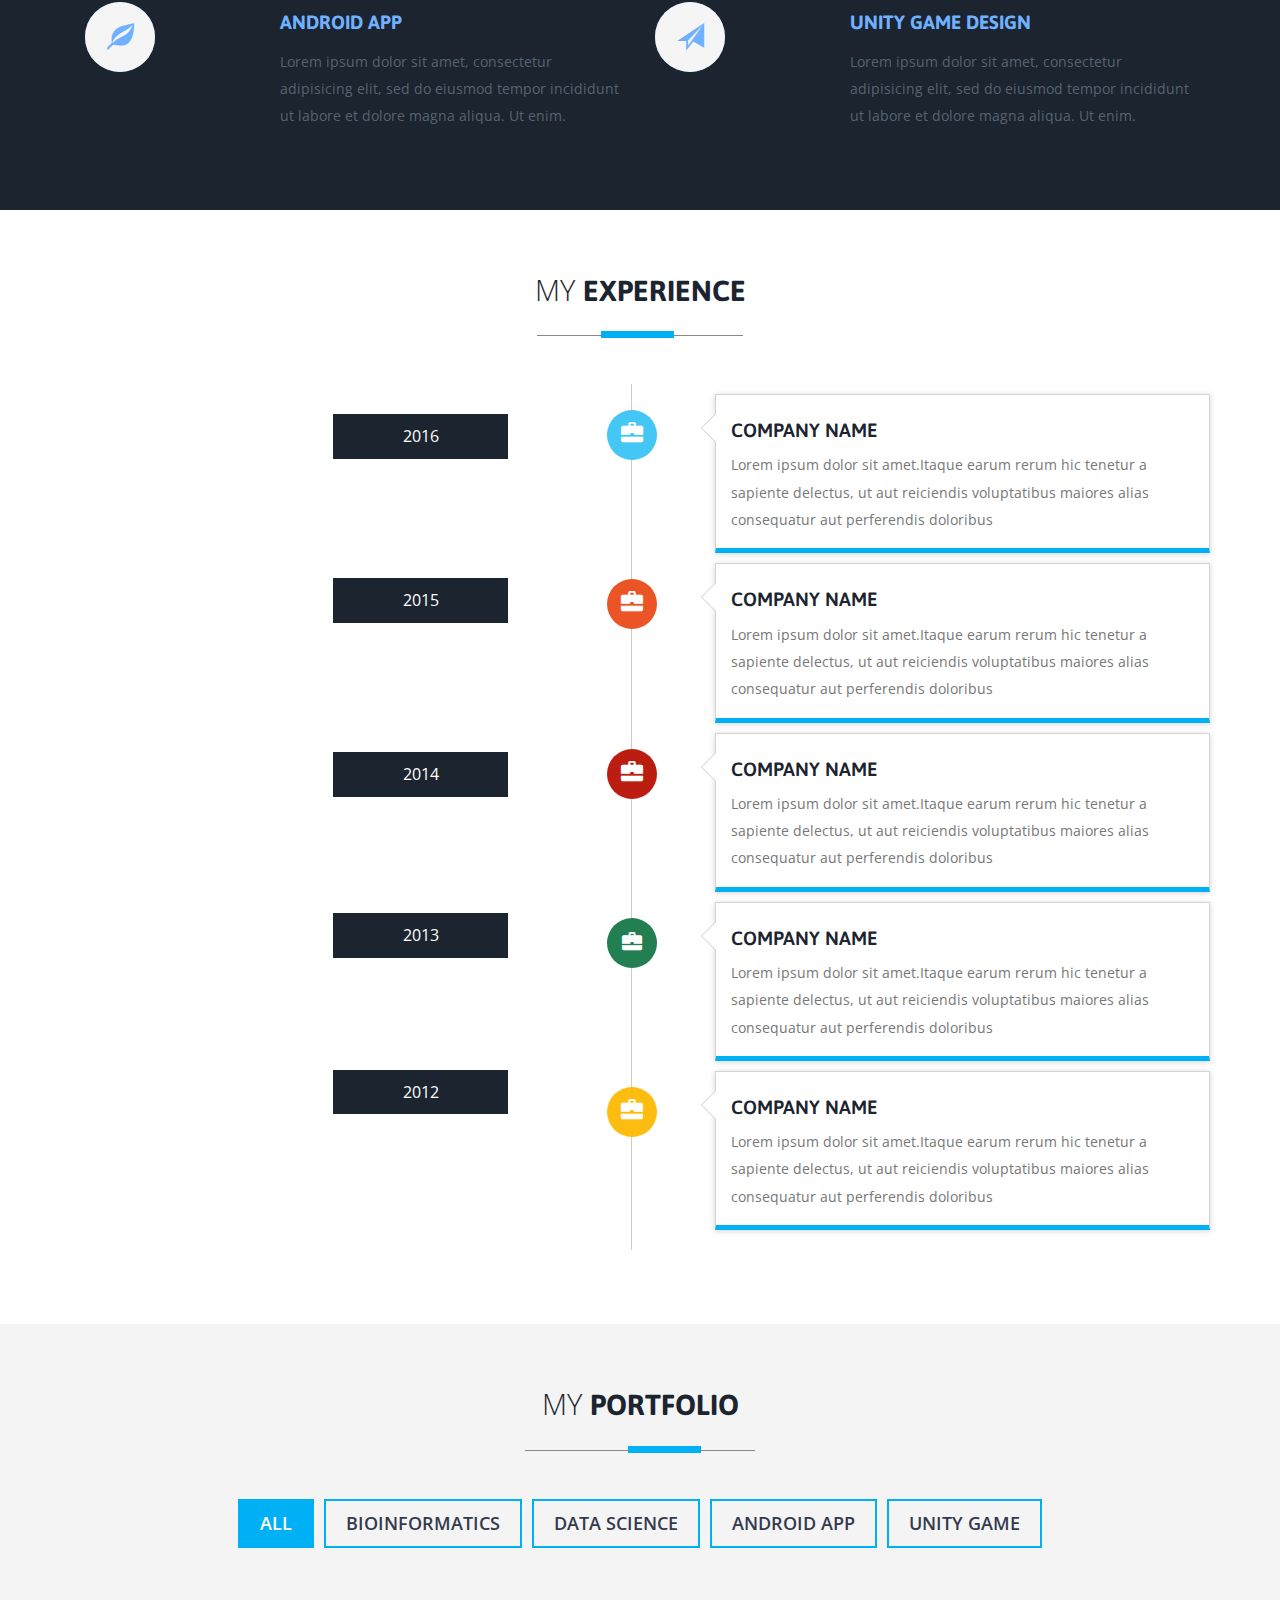
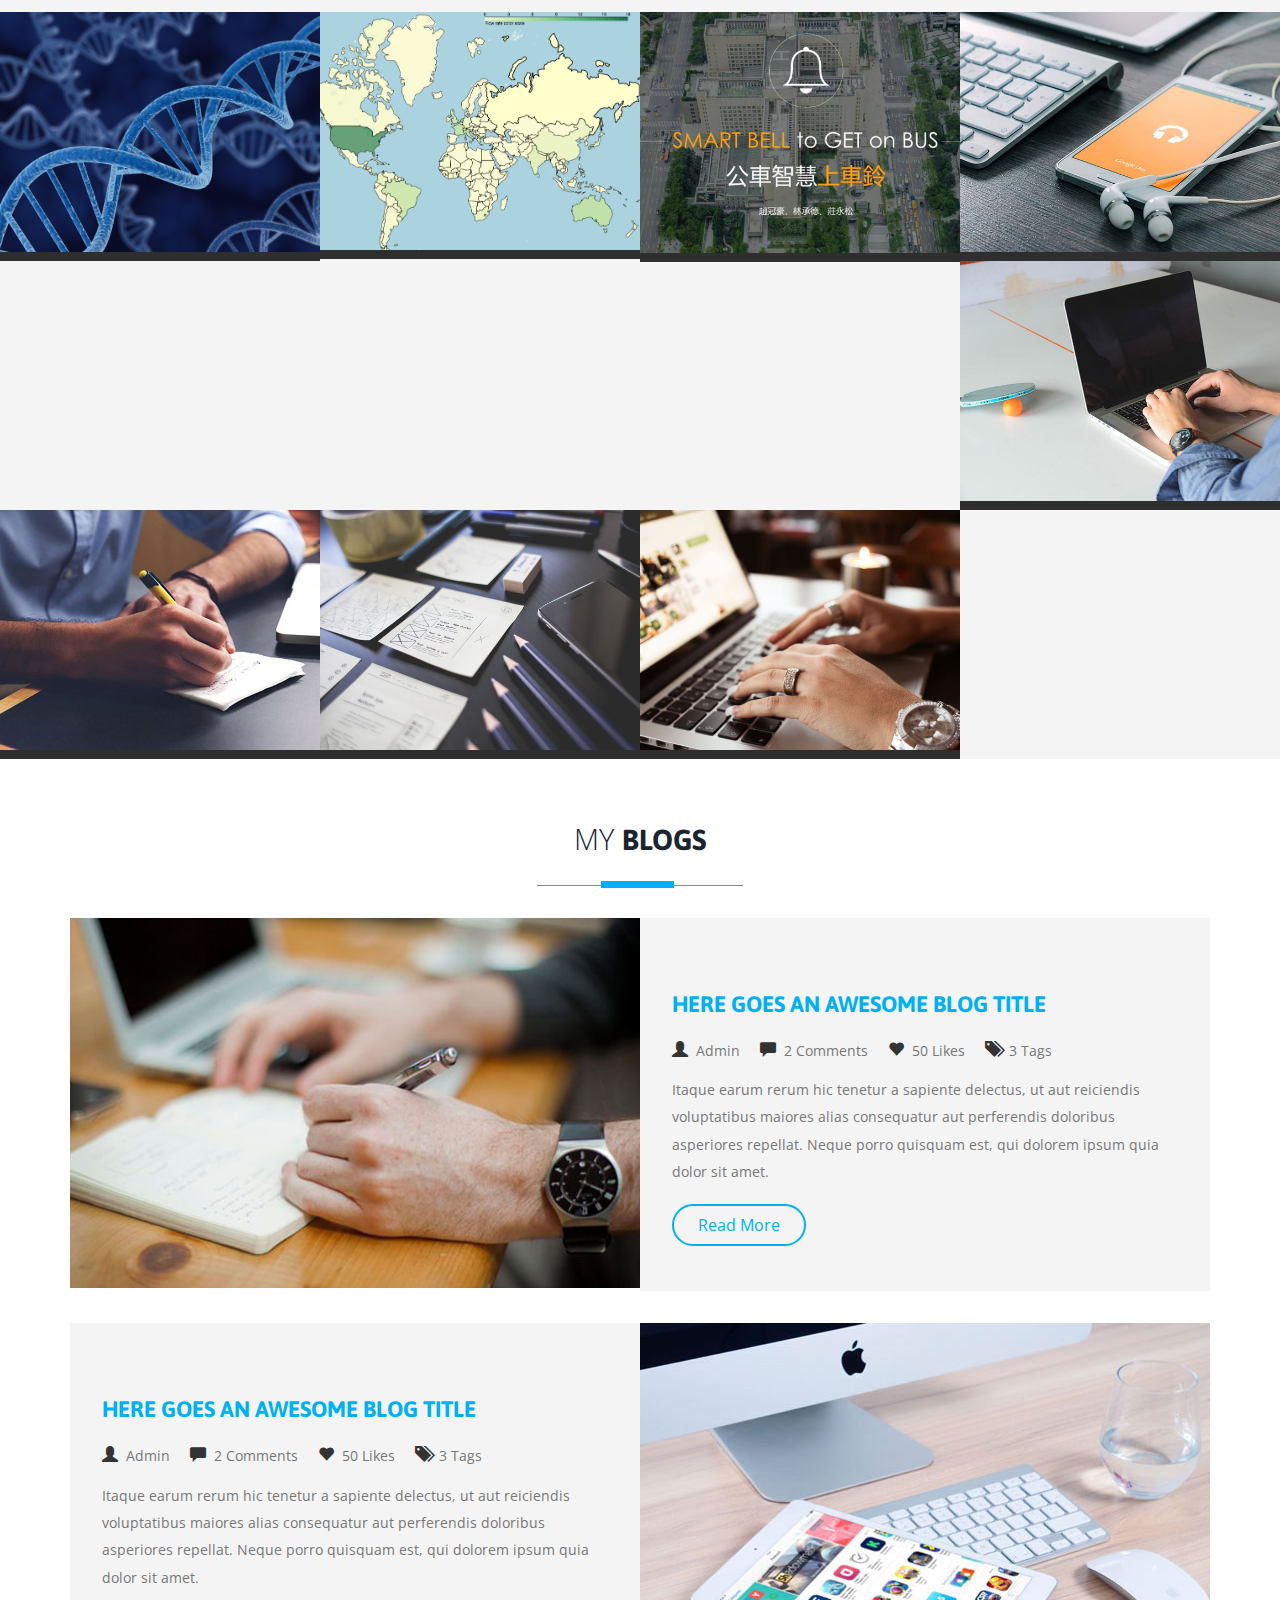
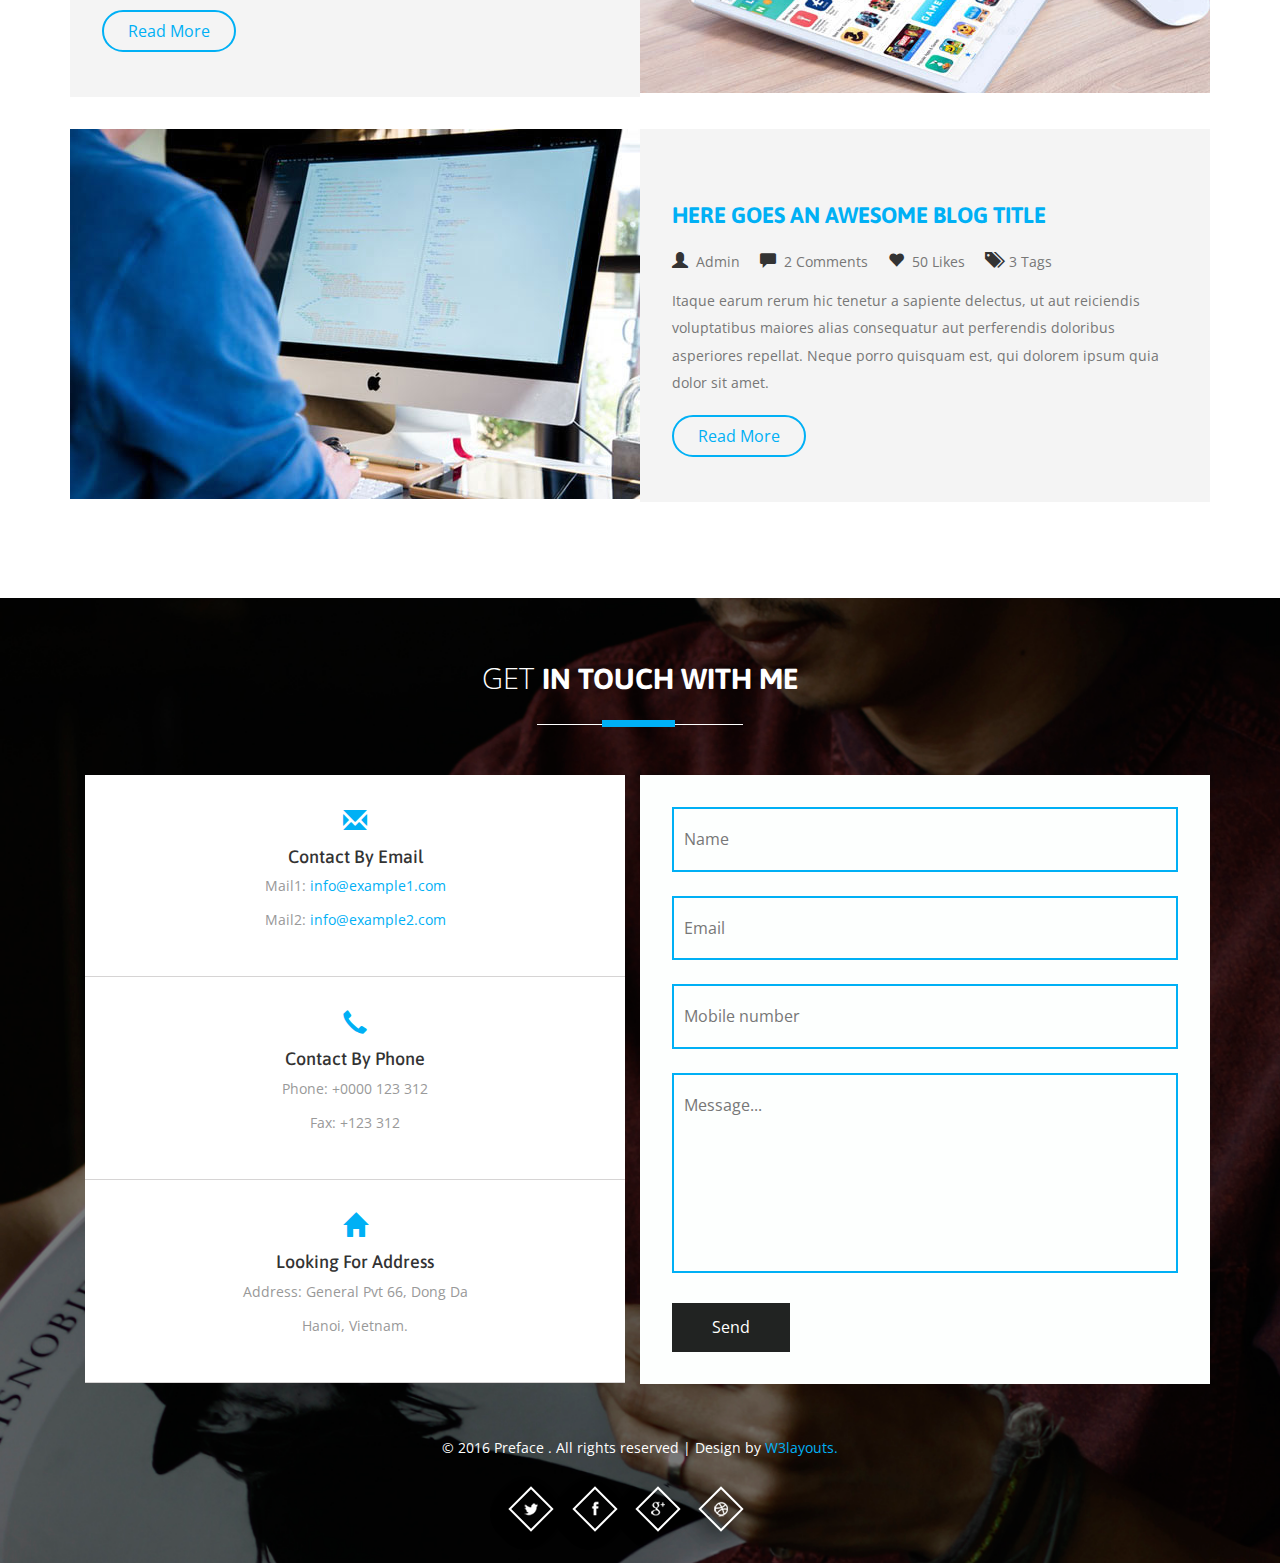
==== commit 97e6b89e: "Update the icon" ====
--- a/index.html
+++ b/index.html
@@ -7,7 +7,7 @@
 <!DOCTYPE HTML>
 <html>
 <head>
-<title>Preface a Personal Category Flat Bootstrap Responsive Website Template| Home :: w3layouts</title>
+<title>Kuan-Hao,Chao</title>
 <link href="css/bootstrap.css" rel='stylesheet' type='text/css' />
 <!-- jQuery (necessary for Bootstrap's JavaScript plugins) -->
 <script src="js/jquery.min.js"></script>
@@ -208,7 +208,7 @@
 				<div class="col-md-6 wthree_about_right_grid">
 					<div class="col-xs-4 wthree_about_right_grid_left">
 						<div class="hvr-rectangle-in">
-							<i class="glyphicon glyphicon-pencil"></i>
+							<i class="glyphicon glyphicon-grain"></i>
 						</div>
 					</div>
 					<div class="col-xs-8 wthree_about_right_grid_right">
